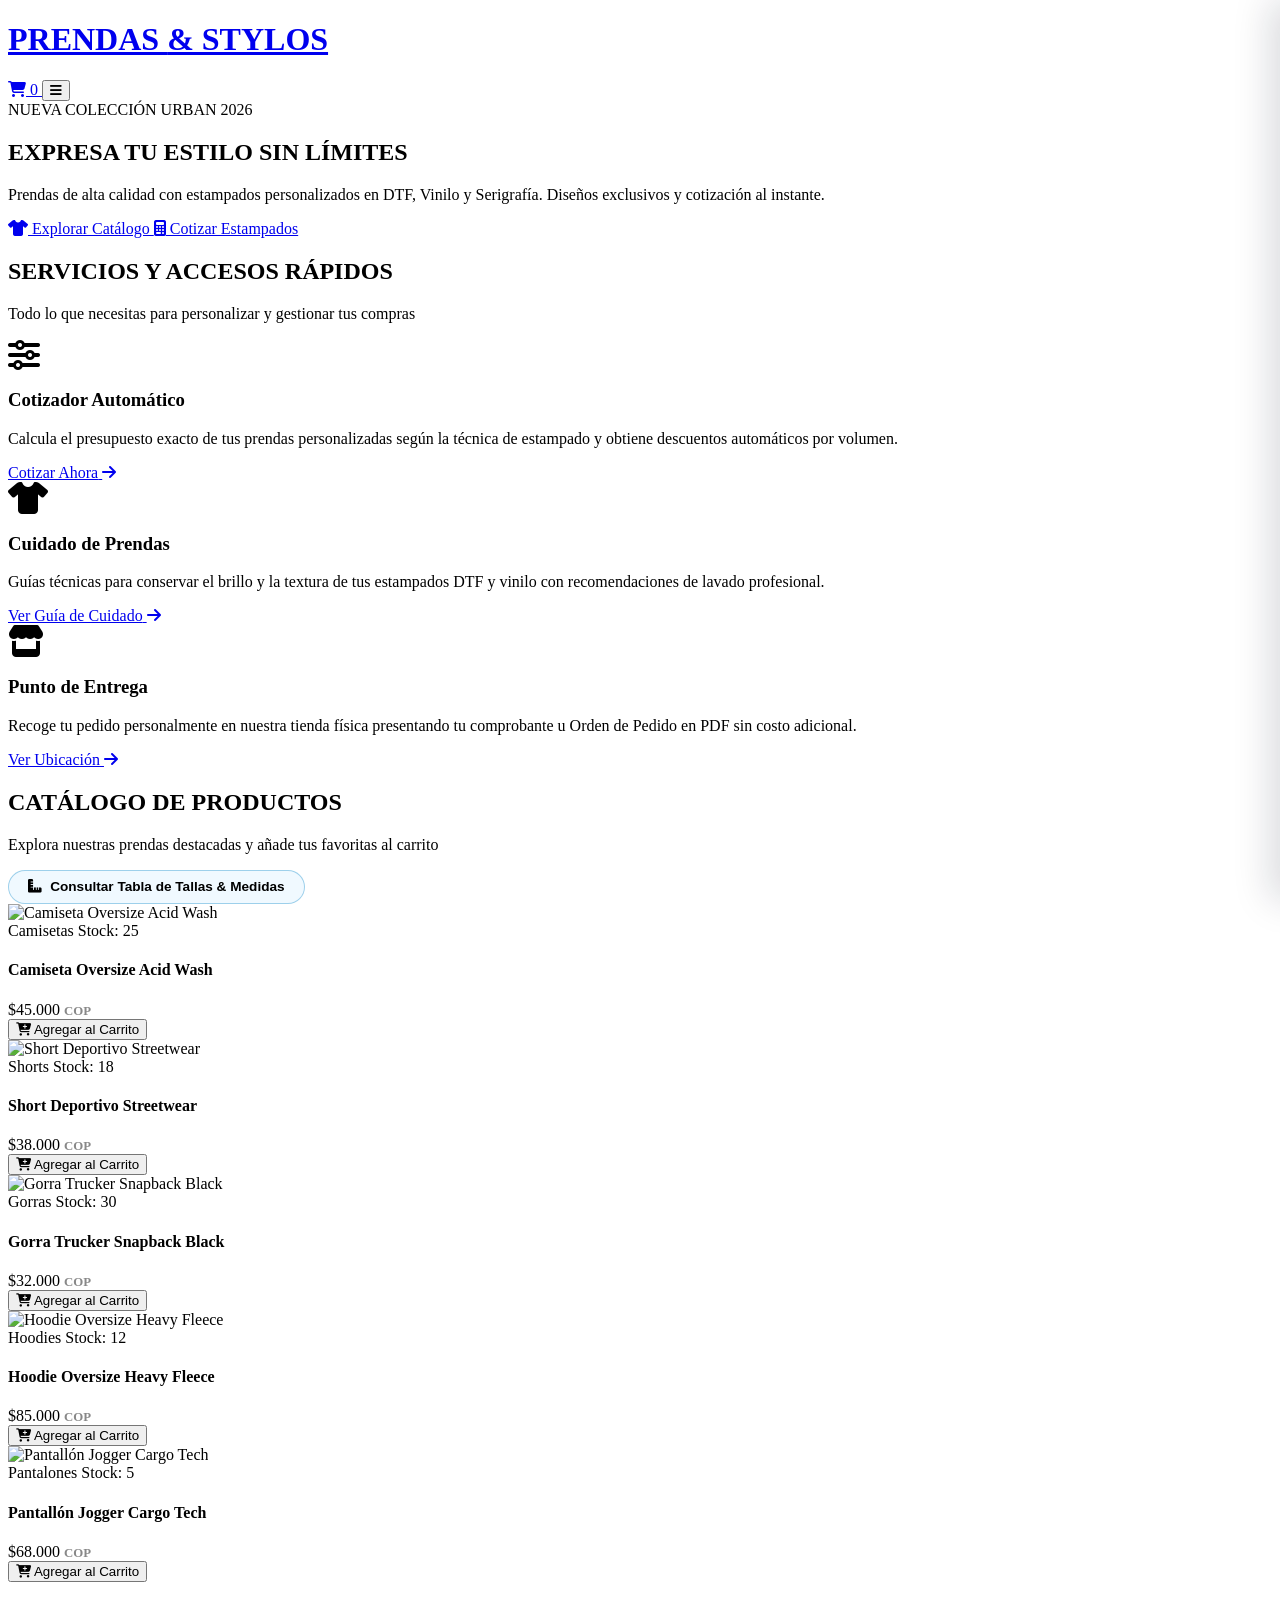
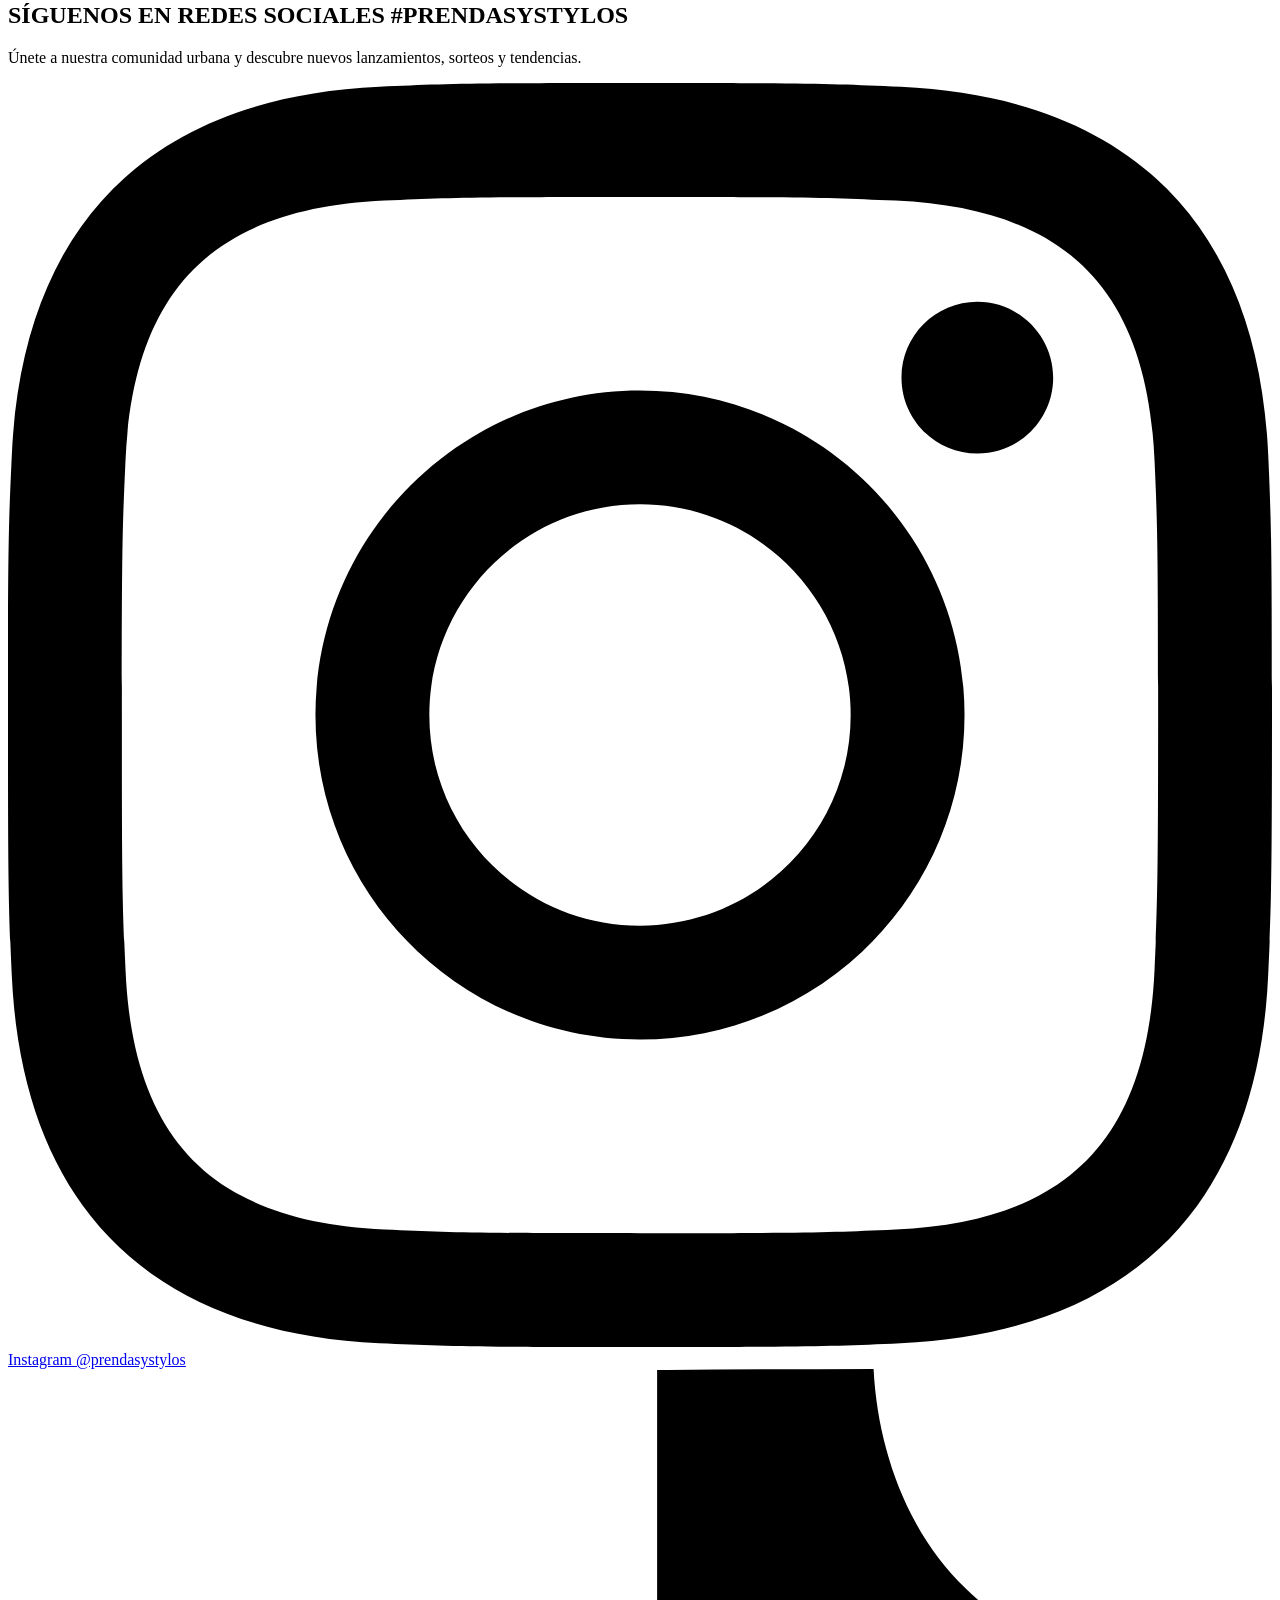
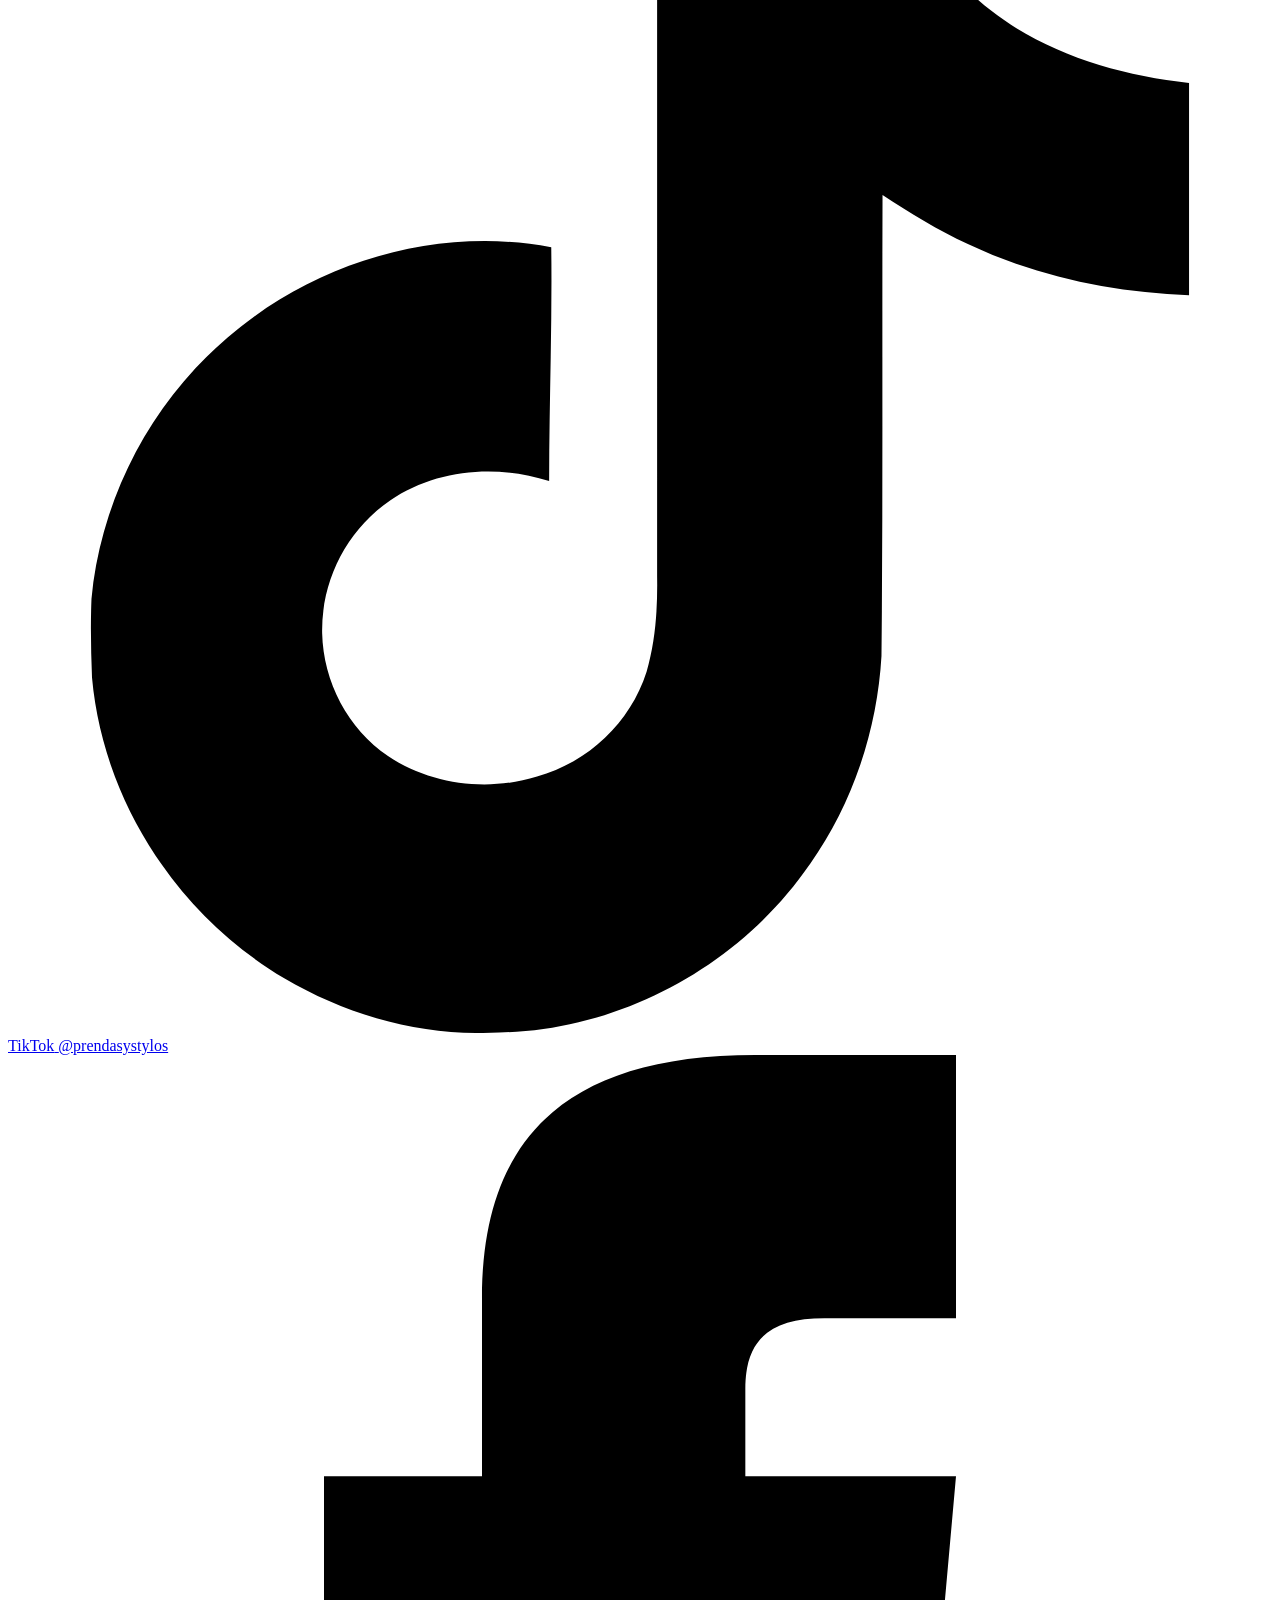
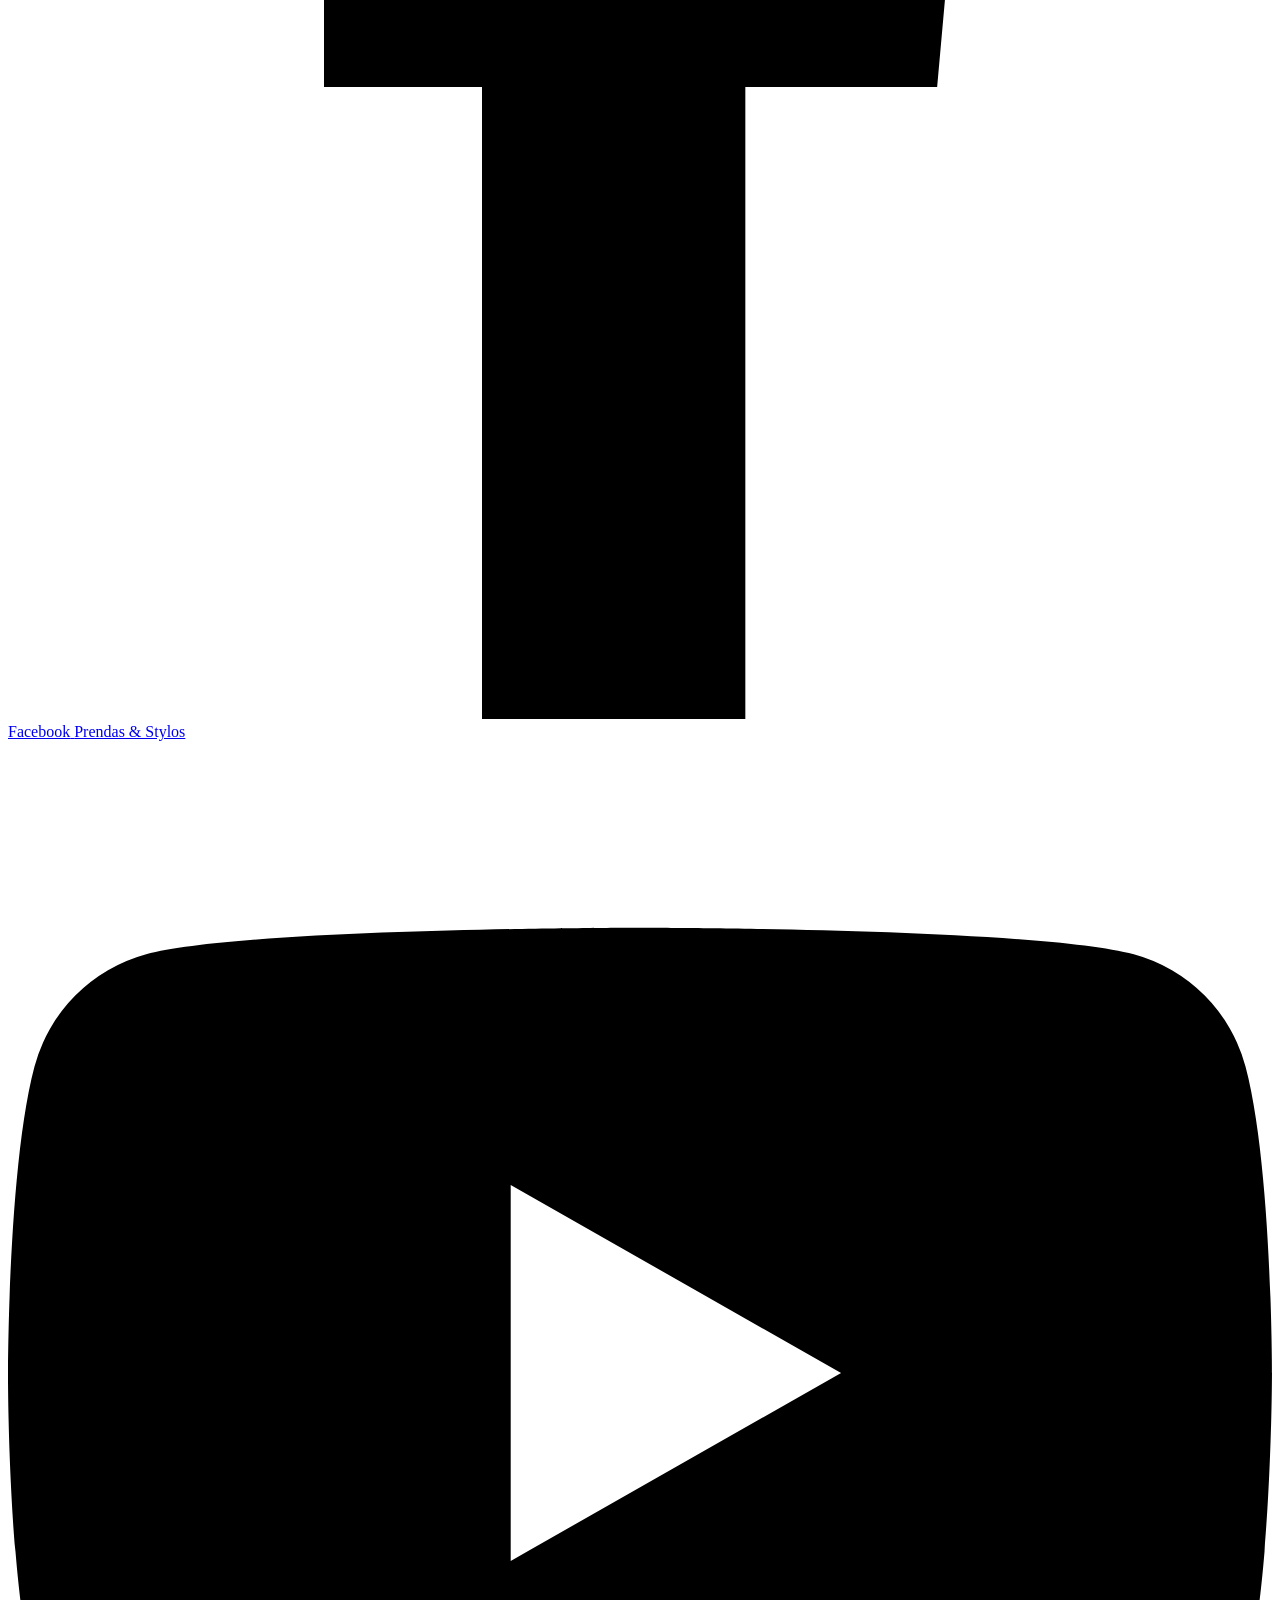
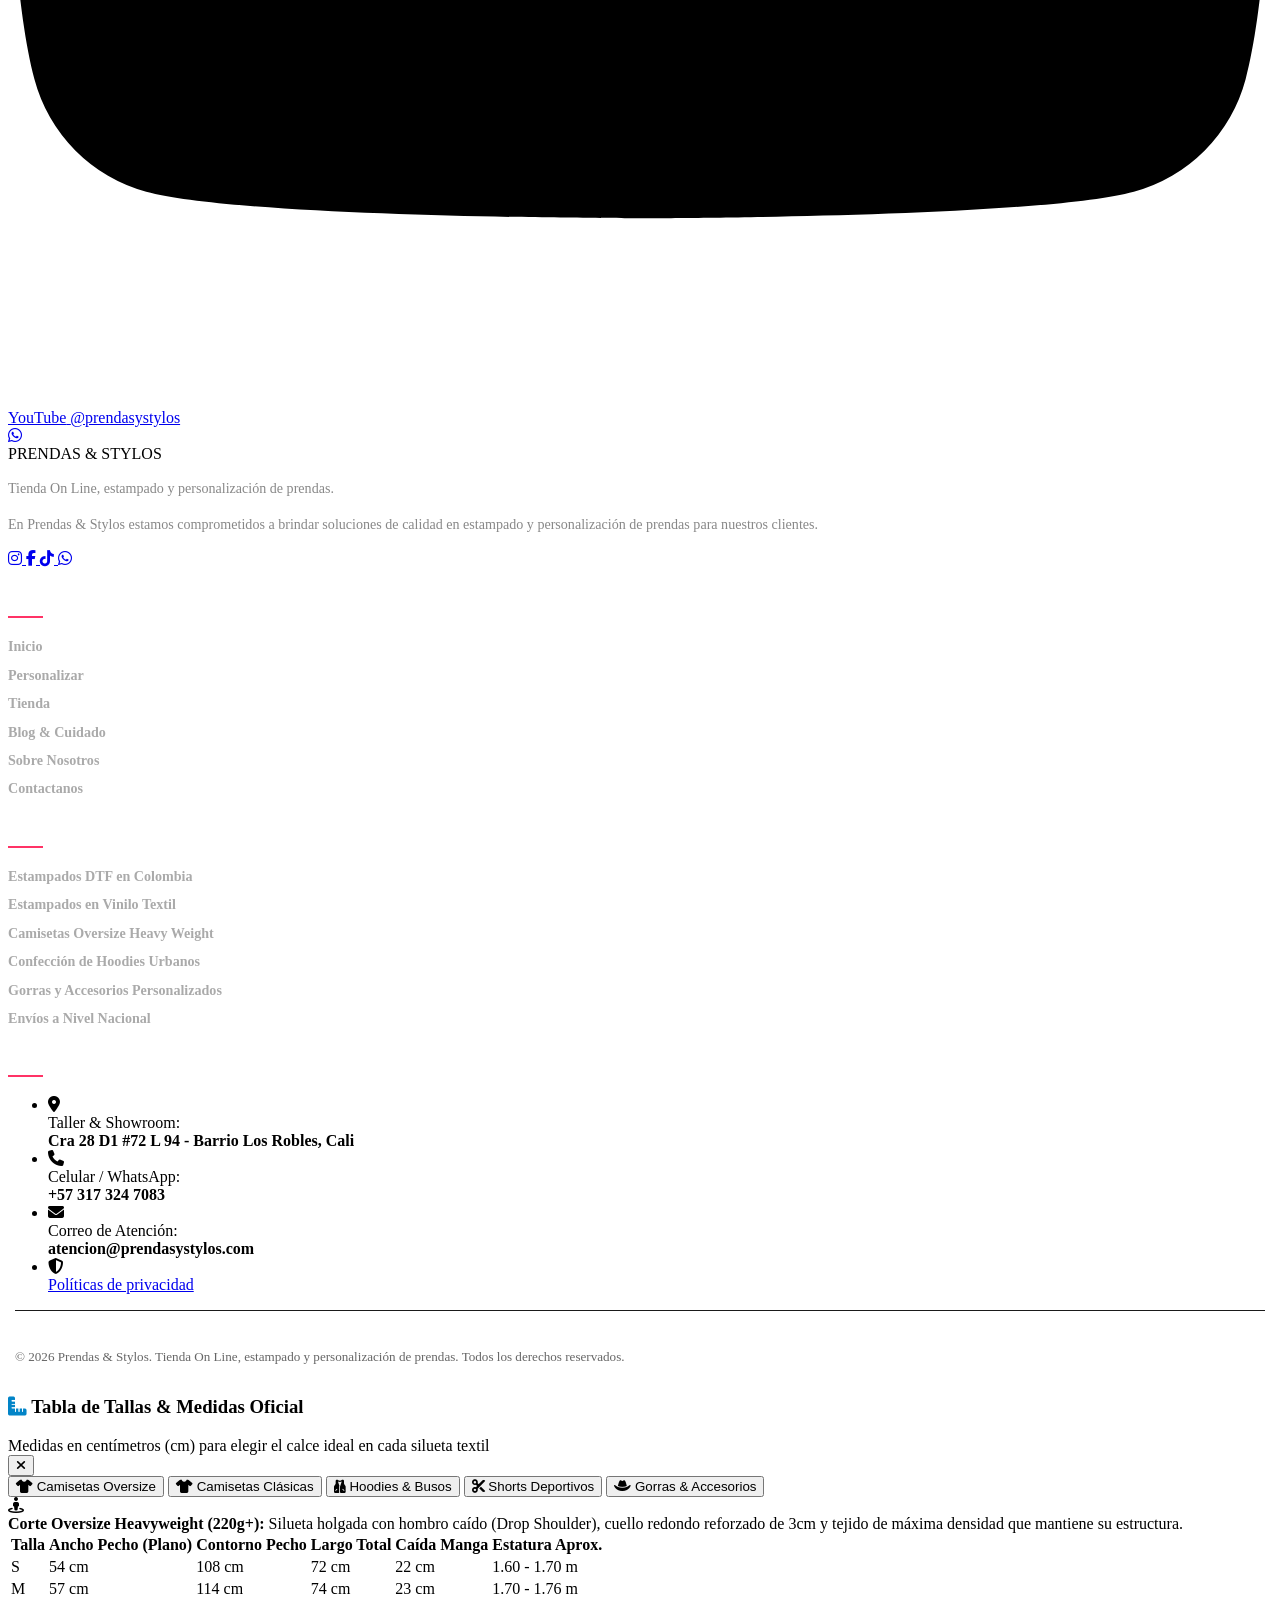
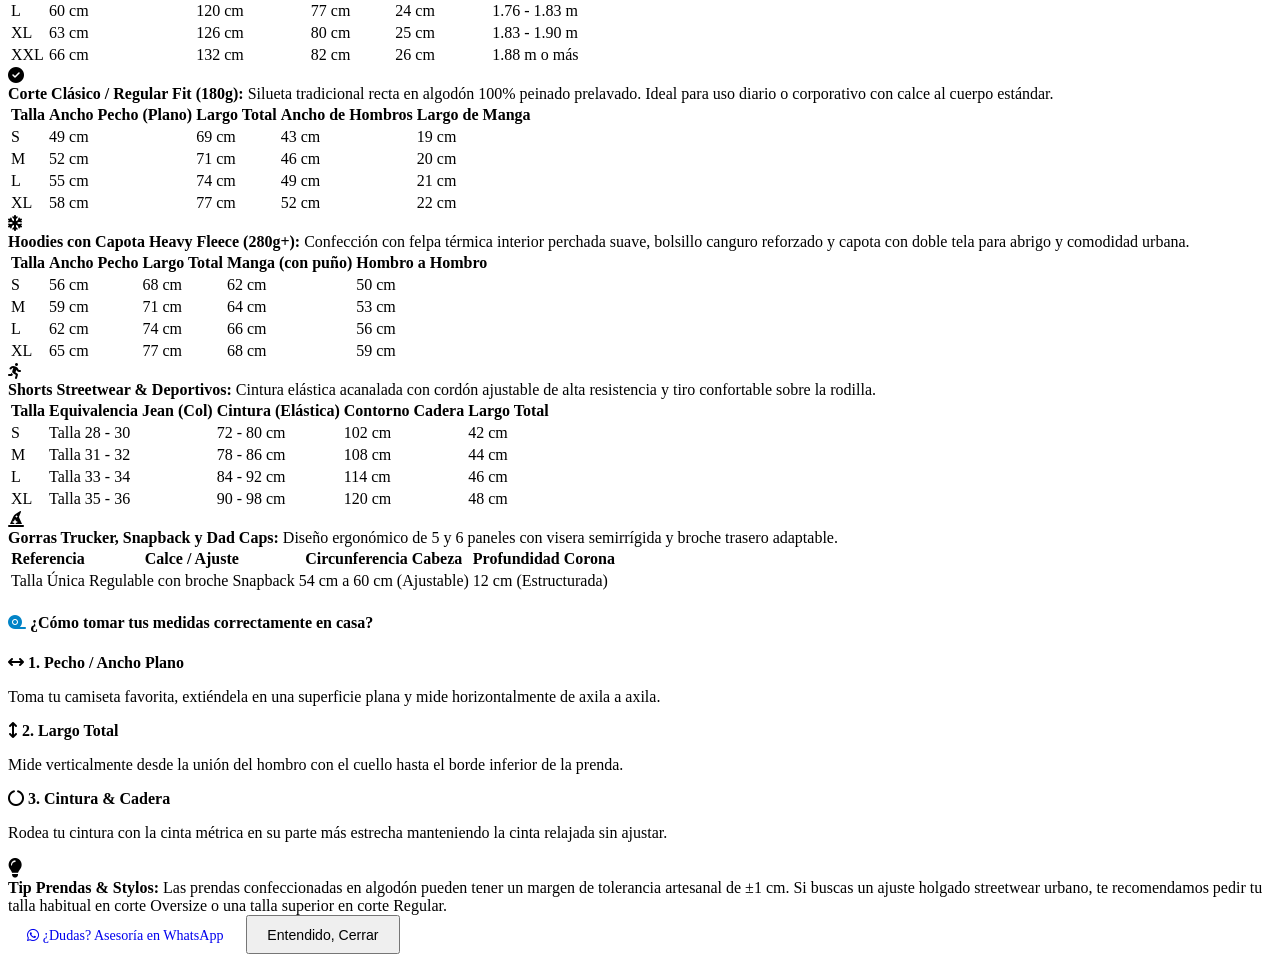
==== index.html @ 5d8f3273 "23-09-2026" ====
<!DOCTYPE html>
<html lang="es">
<head>
    <meta charset="UTF-8">
    <meta name="viewport" content="width=device-width, initial-scale=1.0">
    <title>Prendas & Stylos - Moda Urbana & Personalización</title>
    <!-- Estilos CSS Globales -->
    <link rel="stylesheet" href="CSS styles/styles.css">
    <!-- Iconos FontAwesome -->
    <link rel="stylesheet" href="https://cdnjs.cloudflare.com/ajax/libs/font-awesome/6.4.0/css/all.min.css">
</head>
<body>
    <!-- OVERLAY OSCURO PARA EL MENÚ HAMBURGUESA (Z-INDEX: 9999) -->
    <div class="nav-overlay" id="nav-overlay"></div>

    <!-- MENÚ DESPLEGABLE LATERAL (Z-INDEX SUPERIOR: 10000) -->
    <nav class="nav-drawer" id="nav-drawer" aria-hidden="true">
        <div class="drawer-header">
            <span class="drawer-title">PRENDAS <span>& STYLOS</span></span>
            <button class="close-drawer-btn" id="close-drawer-btn" aria-label="Cerrar Menú">
                <i class="fa-solid fa-xmark"></i>
            </button>
        </div>

        <ul class="drawer-links">
            <li><a href="index.html" class="drawer-item active"><i class="fa-solid fa-house"></i> Principal</a></li>
            <li><a href="galeria.html" class="drawer-item"><i class="fa-solid fa-images"></i> Galería de Colección</a></li>
            <li><a href="cotizador.html" class="drawer-item"><i class="fa-solid fa-calculator"></i> Cotizador Automático</a></li>
            <li><a href="javascript:void(0)" class="drawer-item btn-open-size-guide"><i class="fa-solid fa-ruler-combined"></i> Tabla de Tallas & Medidas</a></li>
            <li><a href="blog.html" class="drawer-item"><i class="fa-solid fa-newspaper"></i> Blog & Cuidado</a></li>
            <li><a href="nosotros.html" class="drawer-item"><i class="fa-solid fa-users"></i> Sobre Nosotros</a></li>
            <li><a href="contacto.html" class="drawer-item"><i class="fa-solid fa-envelope"></i> Contacto Directo</a></li>
            <li class="drawer-admin-divider">
                <a href="admin.html" target="_blank" rel="noopener noreferrer" class="drawer-item btn-admin-drawer"><i class="fa-solid fa-user-gear"></i> Panel de Administración</a>
            </li>
        </ul>
    </nav>

    <!-- HEADER DE NAVEGACIÓN Y BOTÓN HAMBURGUESA -->
    <header class="main-header">
        <div class="header-container">
            
            <!-- LOGO DESTACADO E IMPACTANTE -->
            <div class="logo-brand">
                <a href="index.html">
                    <h1>PRENDAS <span>& STYLOS</span></h1>
                </a>
            </div>

            <!-- ACCIONES RÁPIDAS (CARRITO Y BOTÓN HAMBURGUESA) -->
            <div class="header-actions">
                <a href="carrito.html" class="cart-icon-btn" title="Ver Carrito de Compras">
                    <i class="fa-solid fa-cart-shopping"></i>
                    <span id="cart-count" class="cart-badge">0</span>
                </a>

                <!-- BOTÓN DE MENÚ HAMBURGUESA MINIMALISTA (☰) -->
                <button class="hamburger-btn" id="hamburger-btn" aria-label="Abrir Menú de Navegación">
                    <i class="fa-solid fa-bars" id="hamburger-icon"></i>
                </button>
            </div>

        </div>
    </header>

    <!-- SECCIÓN HERO IMPACTANTE ESTILO URBANO 2026 -->
    <section class="hero-section">
        <div class="hero-content">
            <span class="hero-tag">NUEVA COLECCIÓN URBAN 2026</span>
            <h2 class="hero-title">EXPRESA TU ESTILO SIN LÍMITES</h2>
            <p class="hero-description">Prendas de alta calidad con estampados personalizados en DTF, Vinilo y Serigrafía. Diseños exclusivos y cotización al instante.</p>
            
            <div class="hero-buttons">
                <a href="galeria.html" class="btn-hero-primary">
                    <i class="fa-solid fa-shirt"></i> Explorar Catálogo
                </a>
                <a href="cotizador.html" class="btn-hero-secondary">
                    <i class="fa-solid fa-calculator"></i> Cotizar Estampados
                </a>
            </div>
        </div>
    </section>

    <!-- SECCIÓN DE DESTACADOS FLOTANTES CENTRADOS (COTIZADOR, CUIDADO, PUNTO DE ENTREGA) -->
    <section class="floating-services-section">
        <div class="section-header-center">
            <h2>SERVICIOS Y ACCESOS RÁPIDOS</h2>
            <p>Todo lo que necesitas para personalizar y gestionar tus compras</p>
        </div>

        <div class="floating-cards-container">
            
            <!-- TARJETA FLOTANTE 1: COTIZADOR AUTOMÁTICO -->
            <div class="floating-card">
                <div class="card-icon-box accent-pink">
                    <i class="fa-solid fa-sliders fa-2x"></i>
                </div>
                <h3>Cotizador Automático</h3>
                <p>Calcula el presupuesto exacto de tus prendas personalizadas según la técnica de estampado y obtiene descuentos automáticos por volumen.</p>
                <a href="cotizador.html" class="btn-card-action">
                    <span>Cotizar Ahora</span> <i class="fa-solid fa-arrow-right"></i>
                </a>
            </div>

            <!-- TARJETA FLOTANTE 2: CUIDADO DE PRENDAS -->
            <div class="floating-card">
                <div class="card-icon-box accent-green">
                    <i class="fa-solid fa-shirt fa-2x"></i>
                </div>
                <h3>Cuidado de Prendas</h3>
                <p>Guías técnicas para conservar el brillo y la textura de tus estampados DTF y vinilo con recomendaciones de lavado profesional.</p>
                <a href="blog.html" class="btn-card-action">
                    <span>Ver Guía de Cuidado</span> <i class="fa-solid fa-arrow-right"></i>
                </a>
            </div>

            <!-- TARJETA FLOTANTE 3: PUNTO DE ENTREGA -->
            <div class="floating-card">
                <div class="card-icon-box accent-yellow">
                    <i class="fa-solid fa-store fa-2x"></i>
                </div>
                <h3>Punto de Entrega</h3>
                <p>Recoge tu pedido personalmente en nuestra tienda física presentando tu comprobante u Orden de Pedido en PDF sin costo adicional.</p>
                <a href="contacto.html" class="btn-card-action">
                    <span>Ver Ubicación</span> <i class="fa-solid fa-arrow-right"></i>
                </a>
            </div>

        </div>
    </section>

    <!-- SECCIÓN DEL CATÁLOGO DE PRODUCTOS DINÁMICO -->
    <section class="catalog-section" id="catalog-section">
        <div class="section-header-center">
            <h2>CATÁLOGO DE PRODUCTOS</h2>
            <p>Explora nuestras prendas destacadas y añade tus favoritas al carrito</p>
            <div style="margin-top: 1rem;">
                <button type="button" class="btn-open-size-guide" style="display: inline-flex; align-items: center; gap: 0.5rem; background: #f0f9ff; border: 1px solid rgba(2, 132, 199, 0.35); color: var(--accent); padding: 0.55rem 1.2rem; border-radius: 30px; font-size: 0.85rem; font-weight: 700; cursor: pointer; transition: all 0.2s ease;">
                    <i class="fa-solid fa-ruler-combined"></i> Consultar Tabla de Tallas & Medidas
                </button>
            </div>
        </div>

        <div class="catalog-grid" id="catalog-grid-container">
            <!-- Los productos se cargan dinámicamente desde el inventario del Admin (localStorage) -->
        </div>
    </section>

    <!-- SECCIÓN INTERACTIVA DE REDES SOCIALES (PÍLDORAS CON LOGOS SVG NATIVOS) -->
    <section class="social-interactive-section">
        <div class="social-interactive-container">
            <h2 class="social-headline">SÍGUENOS EN REDES SOCIALES <span class="hashtag-symbol">#PRENDASYSTYLOS</span></h2>
            <p class="social-subtext">Únete a nuestra comunidad urbana y descubre nuevos lanzamientos, sorteos y tendencias.</p>

            <div class="social-buttons-wrapper">
                
                <!-- PÍLDORA 1: INSTAGRAM -->
                <a href="https://instagram.com" target="_blank" rel="noopener noreferrer" class="social-pill instagram-pill">
                    <div class="icon-circle">
                        <svg class="svg-icon" viewBox="0 0 24 24">
                            <path d="M12 2.163c3.204 0 3.584.012 4.85.07 3.252.148 4.771 1.691 4.919 4.919.058 1.265.069 1.645.069 4.849 0 3.205-.012 3.584-.069 4.849-.149 3.225-1.664 4.771-4.919 4.919-1.266.058-1.644.07-4.85.07-3.204 0-3.584-.012-4.849-.07-3.26-.149-4.771-1.699-4.919-4.92-.058-1.265-.07-1.644-.07-4.849 0-3.204.013-3.583.07-4.849.149-3.227 1.664-4.771 4.919-4.919 1.266-.057 1.645-.069 4.849-.069zm0-2.163c-3.259 0-3.667.014-4.947.072-4.358.2-6.78 2.618-6.98 6.98-.059 1.281-.073 1.689-.073 4.948 0 3.259.014 3.668.072 4.948.2 4.358 2.618 6.78 6.98 6.98 1.281.058 1.689.072 4.948.072 3.259 0 3.668-.014 4.948-.072 4.354-.2 6.782-2.618 6.979-6.98.059-1.28.073-1.689.073-4.948 0-3.259-.014-3.667-.072-4.947-.196-4.354-2.617-6.78-6.979-6.98-1.281-.059-1.69-.073-4.949-.073zm0 5.838c-3.403 0-6.162 2.759-6.162 6.162s2.759 6.163 6.162 6.163 6.162-2.759 6.162-6.163c0-3.403-2.759-6.162-6.162-6.162zm0 10.162c-2.209 0-4-1.79-4-4 0-2.209 1.791-4 4-4s4 1.791 4 4c0 2.21-1.791 4-4 4zm6.406-11.845c-.796 0-1.441.645-1.441 1.44s.645 1.44 1.441 1.44c.795 0 1.439-.645 1.439-1.44s-.644-1.44-1.439-1.44z"/>
                        </svg>
                    </div>
                    <div class="pill-text">
                        <span class="brand-title">Instagram</span>
                        <span class="brand-tag">@prendasystylos</span>
                    </div>
                </a>

                <!-- PÍLDORA 2: TIKTOK (CON ANIMACIÓN DE PULSO NEÓN) -->
                <a href="https://tiktok.com" target="_blank" rel="noopener noreferrer" class="social-pill tiktok-pill">
                    <div class="icon-circle">
                        <svg class="svg-icon tiktok-svg" viewBox="0 0 24 24">
                            <path d="M12.525.02c1.31-.02 2.61-.01 3.91-.02.08 1.53.63 3.09 1.75 4.17 1.12 1.11 2.7 1.62 4.24 1.79v4.03c-1.44-.05-2.89-.35-4.2-.97-.57-.26-1.1-.59-1.62-.93-.01 2.92.01 5.84-.02 8.75-.08 1.4-.54 2.79-1.35 3.94-1.31 1.92-3.58 3.17-5.91 3.21-1.43.08-2.86-.31-4.08-1.03-2.02-1.19-3.44-3.37-3.65-5.71-.02-.5-.03-1-.01-1.49.18-1.9 1.12-3.72 2.58-4.96 1.66-1.44 3.98-2.13 6.15-1.72.02 1.48-.04 2.96-.04 4.44-.99-.32-2.15-.23-3.02.37-.82.56-1.31 1.52-1.29 2.52.02.92.49 1.82 1.25 2.33.82.55 1.9.68 2.83.39.98-.28 1.77-1.02 2.08-1.99.17-.58.21-1.2.2-1.81V.02z"/>
                        </svg>
                    </div>
                    <div class="pill-text">
                        <span class="brand-title">TikTok</span>
                        <span class="brand-tag">@prendasystylos</span>
                    </div>
                </a>

                <!-- PÍLDORA 3: FACEBOOK -->
                <a href="https://facebook.com" target="_blank" rel="noopener noreferrer" class="social-pill facebook-pill">
                    <div class="icon-circle">
                        <svg class="svg-icon" viewBox="0 0 24 24">
                            <path d="M9 8H6v4h3v12h5V12h3.642L18 8h-4V6.333C14 5.374 14.5 5 15.5 5H18V0h-3.808C10.592 0 9 1.583 9 4.615V8z"/>
                        </svg>
                    </div>
                    <div class="pill-text">
                        <span class="brand-title">Facebook</span>
                        <span class="brand-tag">Prendas & Stylos</span>
                    </div>
                </a>

                <!-- PÍLDORA 4: YOUTUBE -->
                <a href="https://youtube.com" target="_blank" rel="noopener noreferrer" class="social-pill youtube-pill">
                    <div class="icon-circle">
                        <svg class="svg-icon" viewBox="0 0 24 24">
                            <path d="M23.498 6.186a3.016 3.016 0 0 0-2.122-2.136C19.505 3.545 12 3.545 12 3.545s-7.505 0-9.377.505A3.017 3.017 0 0 0 .502 6.186C0 8.07 0 12 0 12s0 3.93.502 5.814a3.016 3.016 0 0 0 2.122 2.136c1.871.505 9.376.505 9.376.505s7.505 0 9.377-.505a3.015 3.015 0 0 0 2.122-2.136C24 15.93 24 12 24 12s0-3.93-.502-5.814zM9.545 15.568V8.432L15.818 12l-6.273 3.568z"/>
                        </svg>
                    </div>
                    <div class="pill-text">
                        <span class="brand-title">YouTube</span>
                        <span class="brand-tag">@prendasystylos</span>
                    </div>
                </a>

            </div>
        </div>
    </section>

    <!-- BOTÓN FLOTANTE DE WHATSAPP -->
    <a href="https://wa.me/573173247083?text=Hola%20Prendas%20%26%20Stylos,%20quiero%20más%20información%20sobre%20las%20prendas" 
       target="_blank" 
       rel="noopener noreferrer" 
       class="whatsapp-float" 
       title="Chatea con nosotros en WhatsApp">
        <i class="fa-brands fa-whatsapp"></i>
    </a>

    <!-- FOOTER GENERAL MINIMALISTA (ESTILO REFERENCIA IBERIA) -->
    <footer class="main-footer">
        <div class="footer-container">
            <div class="footer-grid">
                <!-- Columna 1: Marca & Compromiso de Calidad -->
                <div class="footer-col footer-brand-col">
                    <div class="footer-logo">
                        <span class="logo-text">PRENDAS <span>& STYLOS</span></span>
                    </div>
                    <p class="footer-tagline">Tienda On Line, estampado y personalización de prendas.</p>
                    <p class="footer-desc">En Prendas & Stylos estamos comprometidos a brindar soluciones de calidad en estampado y personalización de prendas para nuestros clientes.</p>
                    <div class="footer-social-links">
                        <a href="https://instagram.com" target="_blank" rel="noopener noreferrer" class="footer-social-btn instagram" title="Síguenos en Instagram" aria-label="Instagram">
                            <i class="fa-brands fa-instagram"></i>
                        </a>
                        <a href="https://facebook.com" target="_blank" rel="noopener noreferrer" class="footer-social-btn facebook" title="Síguenos en Facebook" aria-label="Facebook">
                            <i class="fa-brands fa-facebook-f"></i>
                        </a>
                        <a href="https://tiktok.com" target="_blank" rel="noopener noreferrer" class="footer-social-btn tiktok" title="Síguenos en TikTok" aria-label="TikTok">
                            <i class="fa-brands fa-tiktok"></i>
                        </a>
                        <a href="https://wa.me/573173247083" target="_blank" rel="noopener noreferrer" class="footer-social-btn whatsapp" title="Escríbenos a WhatsApp" aria-label="WhatsApp">
                            <i class="fa-brands fa-whatsapp"></i>
                        </a>
                    </div>
                </div>

                <!-- Columna 2: Navega -->
                <div class="footer-col">
                    <h4 class="footer-col-title">Navega</h4>
                    <ul class="footer-links-list">
                        <li><a href="index.html">Inicio</a></li>
                        <li><a href="cotizador.html">Personalizar</a></li>
                        <li><a href="galeria.html">Tienda</a></li>
                        <li><a href="blog.html">Blog & Cuidado</a></li>
                        <li><a href="nosotros.html">Sobre Nosotros</a></li>
                        <li><a href="contacto.html">Contactanos</a></li>
                    </ul>
                </div>

                <!-- Columna 3: Servicios -->
                <div class="footer-col">
                    <h4 class="footer-col-title">Servicios</h4>
                    <ul class="footer-links-list">
                        <li><a href="cotizador.html">Estampados DTF en Colombia</a></li>
                        <li><a href="cotizador.html">Estampados en Vinilo Textil</a></li>
                        <li><a href="galeria.html">Camisetas Oversize Heavy Weight</a></li>
                        <li><a href="galeria.html">Confección de Hoodies Urbanos</a></li>
                        <li><a href="galeria.html">Gorras y Accesorios Personalizados</a></li>
                        <li><a href="contacto.html">Envíos a Nivel Nacional</a></li>
                    </ul>
                </div>

                <!-- Columna 4: Contáctanos -->
                <div class="footer-col">
                    <h4 class="footer-col-title">Contactanos</h4>
                    <ul class="footer-contact-list">
                        <li>
                            <i class="fa-solid fa-location-dot"></i>
                            <div>
                                Taller & Showroom:<br>
                                <strong>Cra 28 D1 #72 L 94 - Barrio Los Robles, Cali</strong>
                            </div>
                        </li>
                        <li>
                            <i class="fa-solid fa-phone"></i>
                            <div>
                                Celular / WhatsApp:<br>
                                <strong>+57 317 324 7083</strong>
                            </div>
                        </li>
                        <li>
                            <i class="fa-solid fa-envelope"></i>
                            <div>
                                Correo de Atención:<br>
                                <strong>atencion@prendasystylos.com</strong>
                            </div>
                        </li>
                        <li>
                            <i class="fa-solid fa-shield-halved"></i>
                            <div>
                                <a href="privacidad.html" class="footer-sublink">Políticas de privacidad</a>
                            </div>
                        </li>
                    </ul>
                </div>
            </div>

            <div class="footer-bottom-bar">
                <p>&copy; 2026 Prendas & Stylos. Tienda On Line, estampado y personalización de prendas. Todos los derechos reservados.</p>
            </div>
        </div>
    </footer>

    <!-- LÓGICA JAVASCRIPT DEL CATÁLOGO Y NAVEGACIÓN HAMBURGUESA -->
    <script src="JS/catalogo.js"></script>
    <script src="JS/menu_catalogo.js"></script>
</body>
</html>
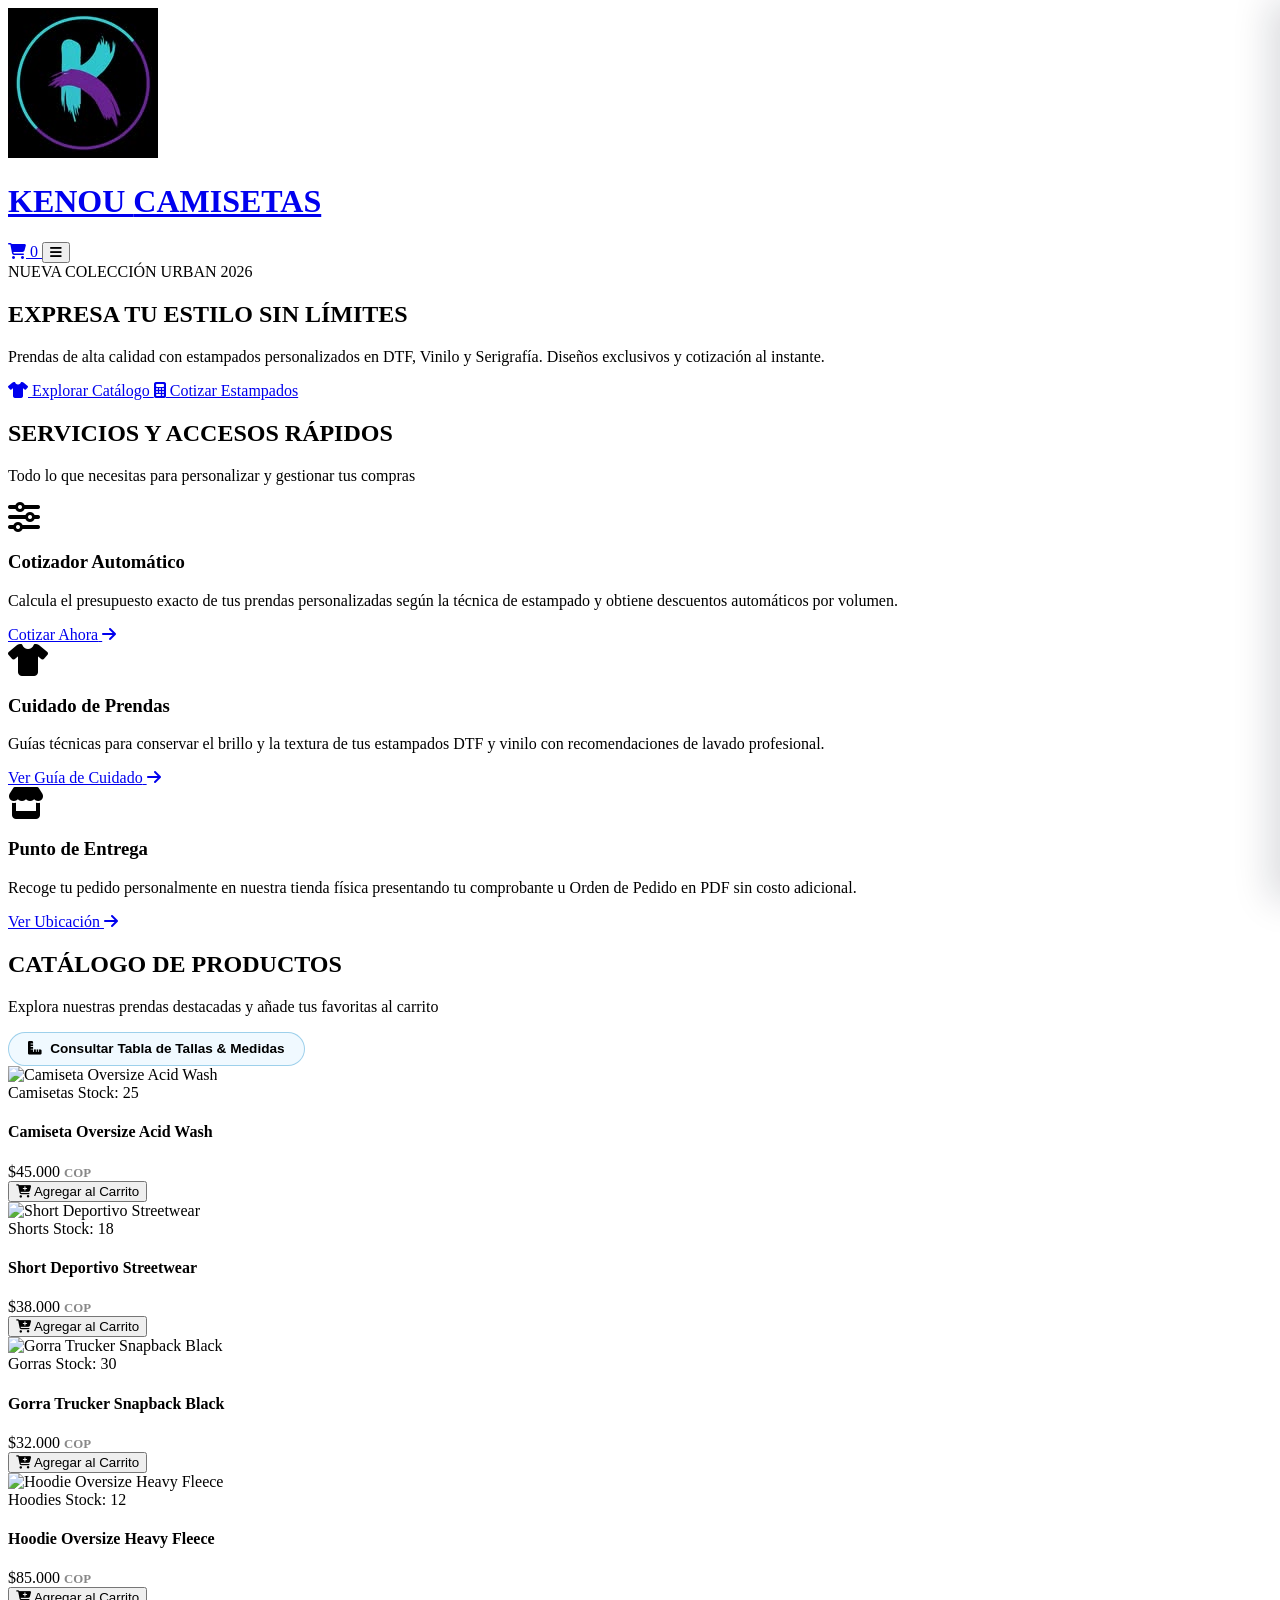
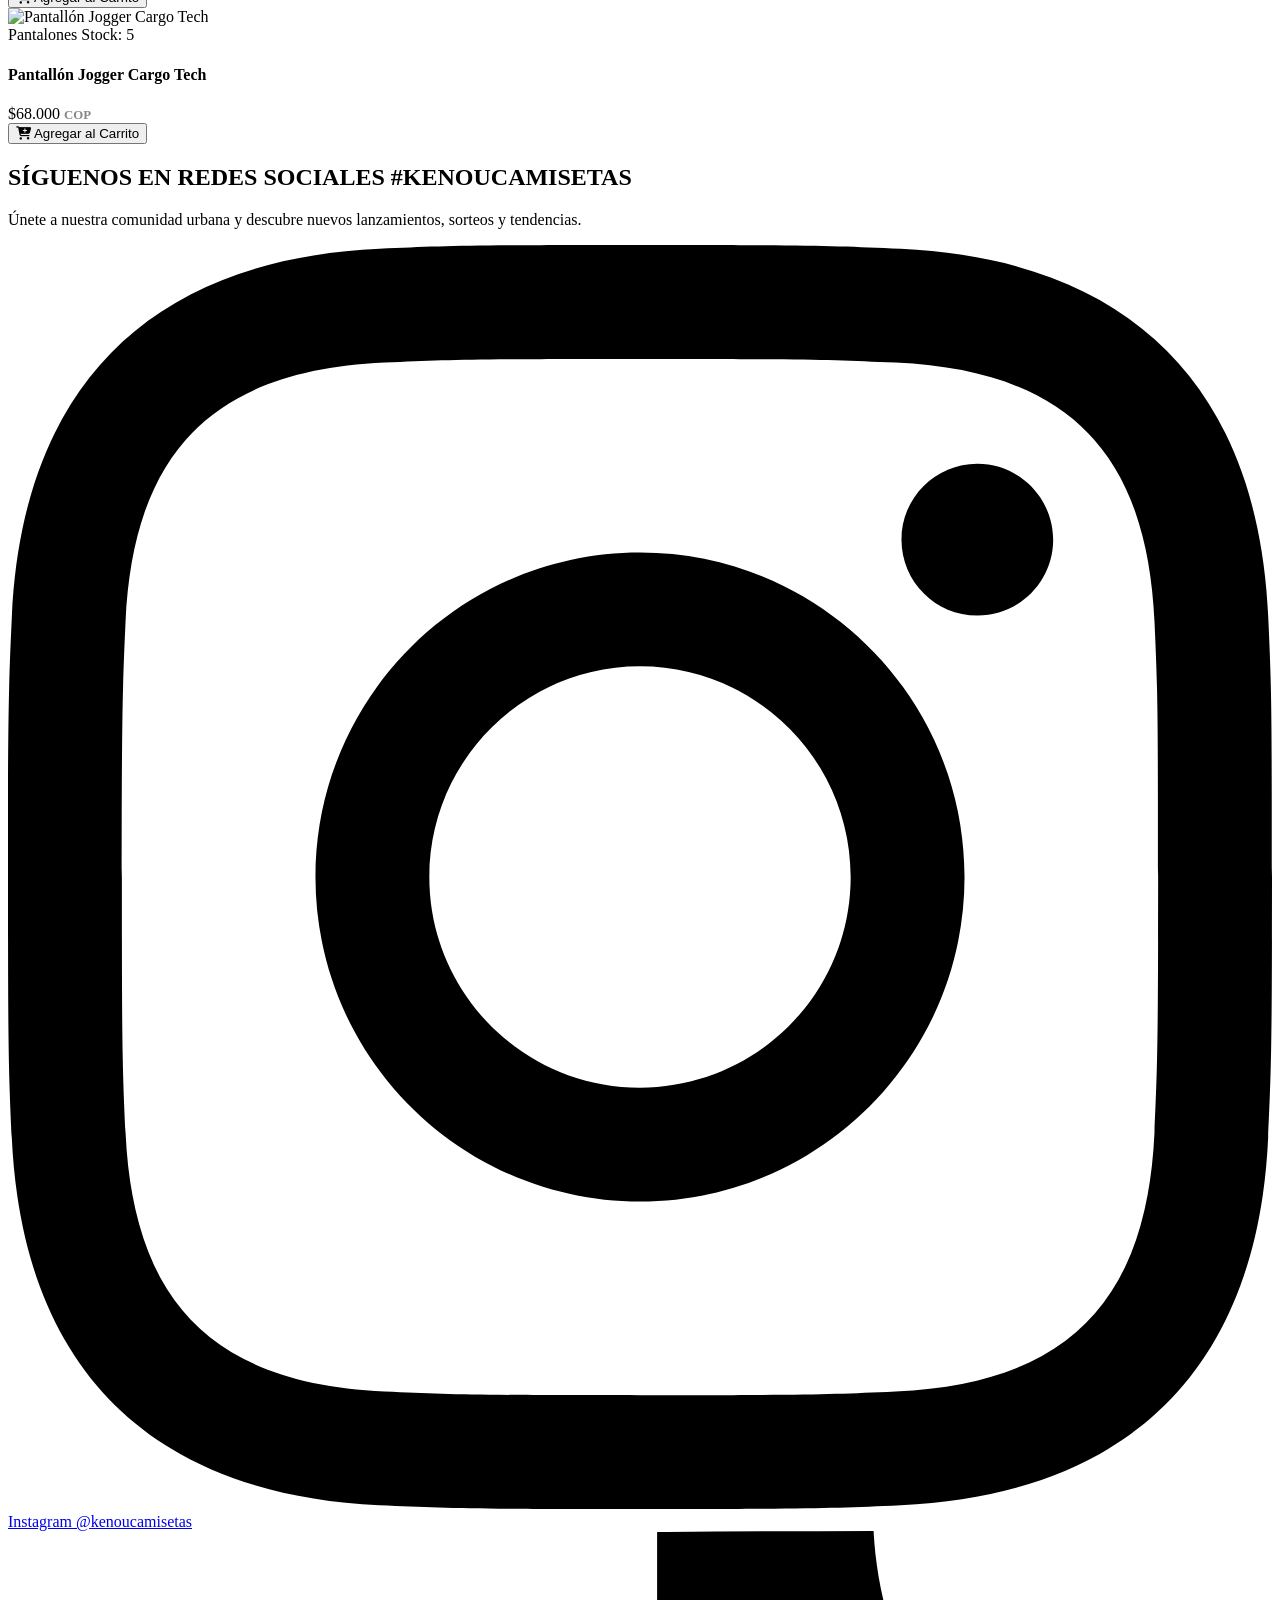
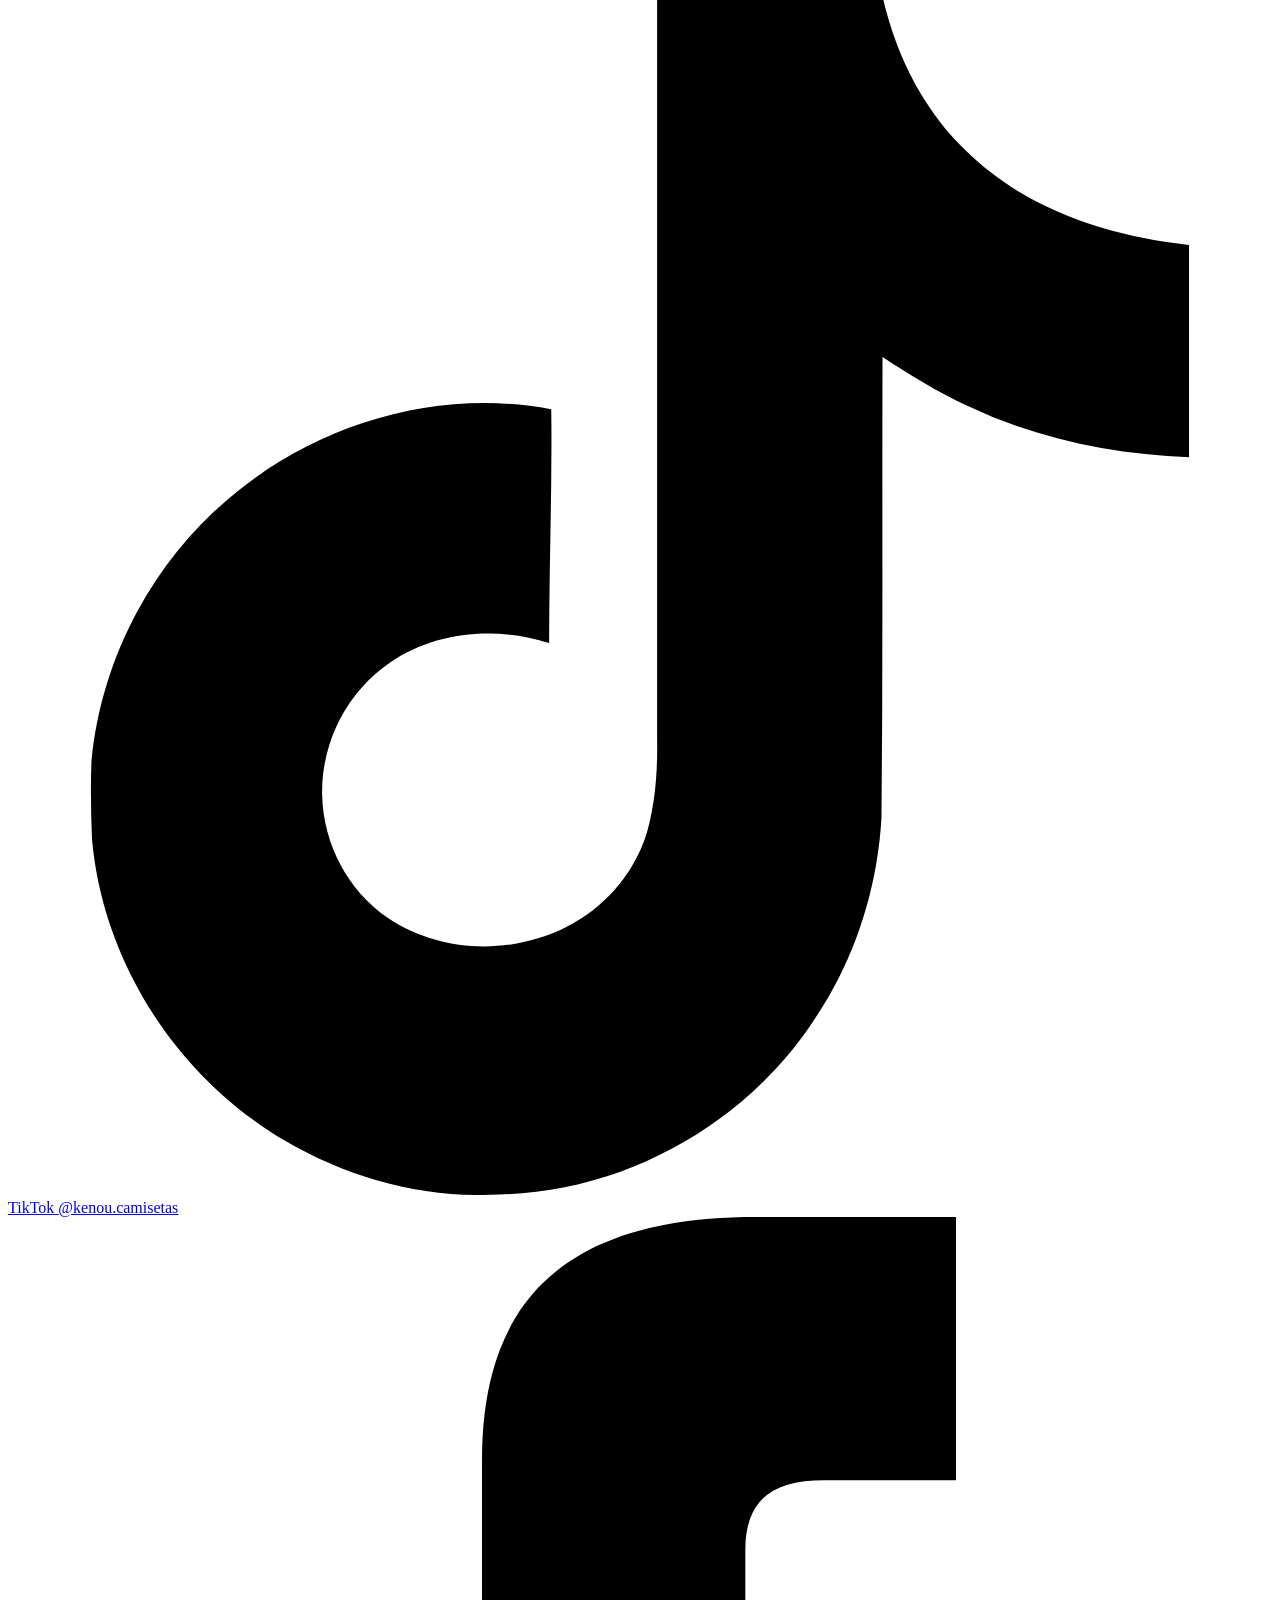
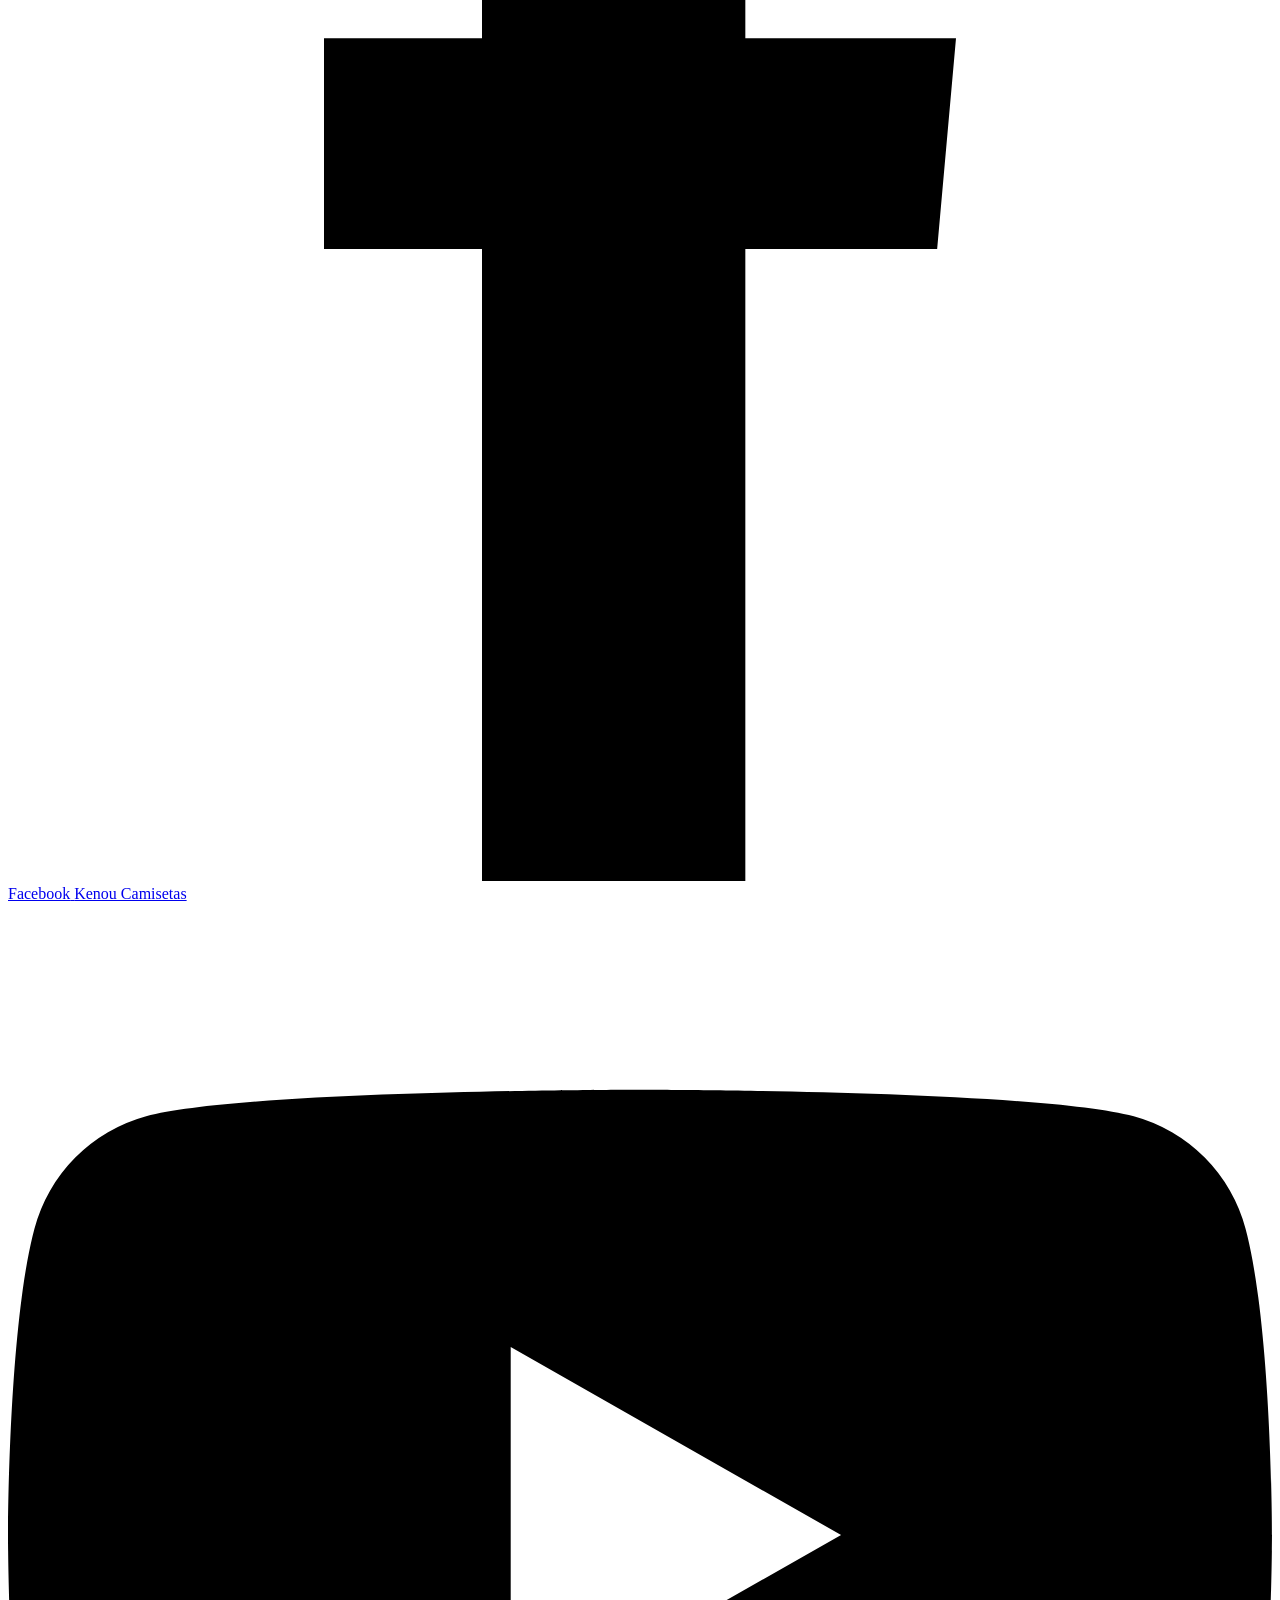
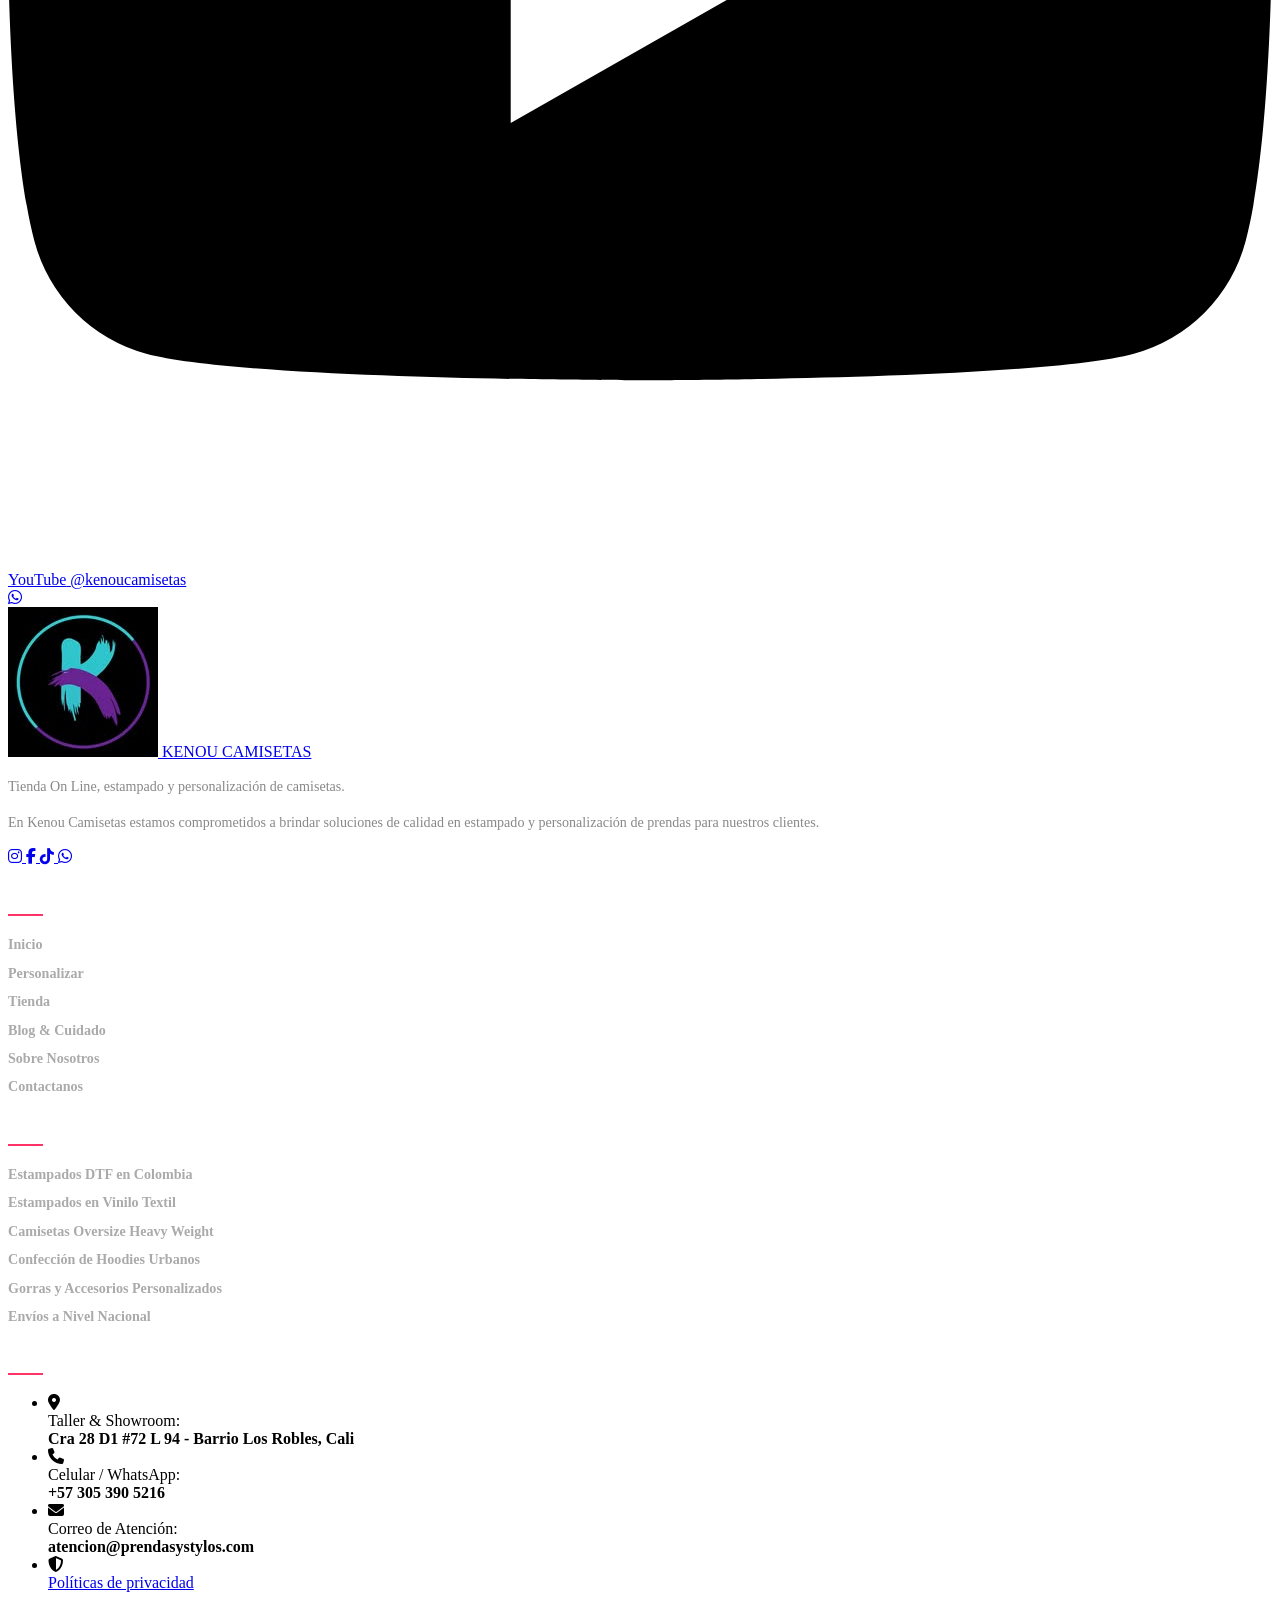
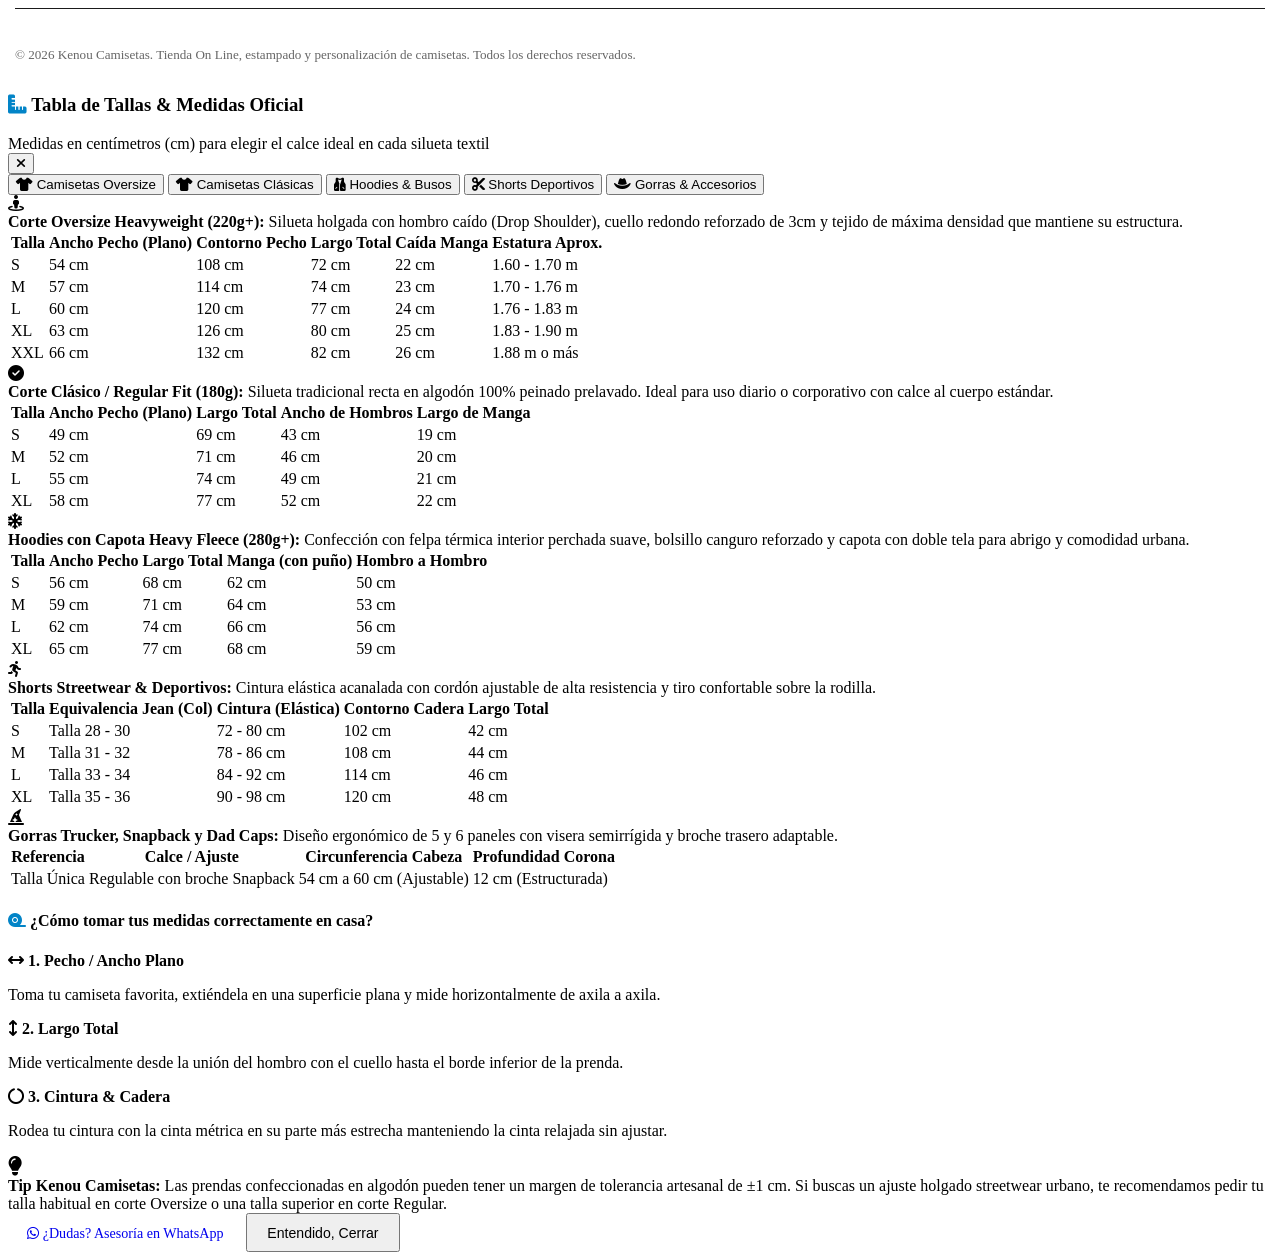
==== commit a8099faf: "8:40 pm" ====
--- a/index.html
+++ b/index.html
@@ -3,7 +3,9 @@
 <head>
     <meta charset="UTF-8">
     <meta name="viewport" content="width=device-width, initial-scale=1.0">
-    <title>Prendas & Stylos - Moda Urbana & Personalización</title>
+    <title>Kenou Camisetas - Moda Urbana & Personalización</title>
+    <!-- Favicon con Logo Oficial -->
+    <link rel="icon" type="image/jpeg" href="logo.jpg">
     <!-- Estilos CSS Globales -->
     <link rel="stylesheet" href="CSS styles/styles.css">
     <!-- Iconos FontAwesome -->
@@ -16,7 +18,10 @@
     <!-- MENÚ DESPLEGABLE LATERAL (Z-INDEX SUPERIOR: 10000) -->
     <nav class="nav-drawer" id="nav-drawer" aria-hidden="true">
         <div class="drawer-header">
-            <span class="drawer-title">PRENDAS <span>& STYLOS</span></span>
+            <div class="drawer-brand">
+                <img src="logo.jpg" alt="Logo Kenou Camisetas" class="drawer-logo-img">
+                <span class="drawer-title">KENOU <span>CAMISETAS</span></span>
+            </div>
             <button class="close-drawer-btn" id="close-drawer-btn" aria-label="Cerrar Menú">
                 <i class="fa-solid fa-xmark"></i>
             </button>
@@ -43,7 +48,8 @@
             <!-- LOGO DESTACADO E IMPACTANTE -->
             <div class="logo-brand">
                 <a href="index.html">
-                    <h1>PRENDAS <span>& STYLOS</span></h1>
+                    <img src="logo.jpg" alt="Logo Kenou Camisetas" class="brand-logo-img">
+                    <h1>KENOU <span>CAMISETAS</span></h1>
                 </a>
             </div>
 
@@ -149,13 +155,13 @@
     <!-- SECCIÓN INTERACTIVA DE REDES SOCIALES (PÍLDORAS CON LOGOS SVG NATIVOS) -->
     <section class="social-interactive-section">
         <div class="social-interactive-container">
-            <h2 class="social-headline">SÍGUENOS EN REDES SOCIALES <span class="hashtag-symbol">#PRENDASYSTYLOS</span></h2>
+            <h2 class="social-headline">SÍGUENOS EN REDES SOCIALES <span class="hashtag-symbol">#KENOUCAMISETAS</span></h2>
             <p class="social-subtext">Únete a nuestra comunidad urbana y descubre nuevos lanzamientos, sorteos y tendencias.</p>
 
             <div class="social-buttons-wrapper">
                 
                 <!-- PÍLDORA 1: INSTAGRAM -->
-                <a href="https://instagram.com" target="_blank" rel="noopener noreferrer" class="social-pill instagram-pill">
+                <a href="https://www.instagram.com/kenoucamisetas/" target="_blank" rel="noopener noreferrer" class="social-pill instagram-pill">
                     <div class="icon-circle">
                         <svg class="svg-icon" viewBox="0 0 24 24">
                             <path d="M12 2.163c3.204 0 3.584.012 4.85.07 3.252.148 4.771 1.691 4.919 4.919.058 1.265.069 1.645.069 4.849 0 3.205-.012 3.584-.069 4.849-.149 3.225-1.664 4.771-4.919 4.919-1.266.058-1.644.07-4.85.07-3.204 0-3.584-.012-4.849-.07-3.26-.149-4.771-1.699-4.919-4.92-.058-1.265-.07-1.644-.07-4.849 0-3.204.013-3.583.07-4.849.149-3.227 1.664-4.771 4.919-4.919 1.266-.057 1.645-.069 4.849-.069zm0-2.163c-3.259 0-3.667.014-4.947.072-4.358.2-6.78 2.618-6.98 6.98-.059 1.281-.073 1.689-.073 4.948 0 3.259.014 3.668.072 4.948.2 4.358 2.618 6.78 6.98 6.98 1.281.058 1.689.072 4.948.072 3.259 0 3.668-.014 4.948-.072 4.354-.2 6.782-2.618 6.979-6.98.059-1.28.073-1.689.073-4.948 0-3.259-.014-3.667-.072-4.947-.196-4.354-2.617-6.78-6.979-6.98-1.281-.059-1.69-.073-4.949-.073zm0 5.838c-3.403 0-6.162 2.759-6.162 6.162s2.759 6.163 6.162 6.163 6.162-2.759 6.162-6.163c0-3.403-2.759-6.162-6.162-6.162zm0 10.162c-2.209 0-4-1.79-4-4 0-2.209 1.791-4 4-4s4 1.791 4 4c0 2.21-1.791 4-4 4zm6.406-11.845c-.796 0-1.441.645-1.441 1.44s.645 1.44 1.441 1.44c.795 0 1.439-.645 1.439-1.44s-.644-1.44-1.439-1.44z"/>
@@ -163,12 +169,12 @@
                     </div>
                     <div class="pill-text">
                         <span class="brand-title">Instagram</span>
-                        <span class="brand-tag">@prendasystylos</span>
+                        <span class="brand-tag">@kenoucamisetas</span>
                     </div>
                 </a>
 
                 <!-- PÍLDORA 2: TIKTOK (CON ANIMACIÓN DE PULSO NEÓN) -->
-                <a href="https://tiktok.com" target="_blank" rel="noopener noreferrer" class="social-pill tiktok-pill">
+                <a href="https://www.tiktok.com/@kenou.camisetas" target="_blank" rel="noopener noreferrer" class="social-pill tiktok-pill">
                     <div class="icon-circle">
                         <svg class="svg-icon tiktok-svg" viewBox="0 0 24 24">
                             <path d="M12.525.02c1.31-.02 2.61-.01 3.91-.02.08 1.53.63 3.09 1.75 4.17 1.12 1.11 2.7 1.62 4.24 1.79v4.03c-1.44-.05-2.89-.35-4.2-.97-.57-.26-1.1-.59-1.62-.93-.01 2.92.01 5.84-.02 8.75-.08 1.4-.54 2.79-1.35 3.94-1.31 1.92-3.58 3.17-5.91 3.21-1.43.08-2.86-.31-4.08-1.03-2.02-1.19-3.44-3.37-3.65-5.71-.02-.5-.03-1-.01-1.49.18-1.9 1.12-3.72 2.58-4.96 1.66-1.44 3.98-2.13 6.15-1.72.02 1.48-.04 2.96-.04 4.44-.99-.32-2.15-.23-3.02.37-.82.56-1.31 1.52-1.29 2.52.02.92.49 1.82 1.25 2.33.82.55 1.9.68 2.83.39.98-.28 1.77-1.02 2.08-1.99.17-.58.21-1.2.2-1.81V.02z"/>
@@ -176,7 +182,7 @@
                     </div>
                     <div class="pill-text">
                         <span class="brand-title">TikTok</span>
-                        <span class="brand-tag">@prendasystylos</span>
+                        <span class="brand-tag">@kenou.camisetas</span>
                     </div>
                 </a>
 
@@ -189,7 +195,7 @@
                     </div>
                     <div class="pill-text">
                         <span class="brand-title">Facebook</span>
-                        <span class="brand-tag">Prendas & Stylos</span>
+                        <span class="brand-tag">Kenou Camisetas</span>
                     </div>
                 </a>
 
@@ -202,7 +208,7 @@
                     </div>
                     <div class="pill-text">
                         <span class="brand-title">YouTube</span>
-                        <span class="brand-tag">@prendasystylos</span>
+                        <span class="brand-tag">@kenoucamisetas</span>
                     </div>
                 </a>
 
@@ -211,7 +217,7 @@
     </section>
 
     <!-- BOTÓN FLOTANTE DE WHATSAPP -->
-    <a href="https://wa.me/573173247083?text=Hola%20Prendas%20%26%20Stylos,%20quiero%20más%20información%20sobre%20las%20prendas" 
+    <a href="https://wa.me/573053905216?text=Hola%20Kenou%20Camisetas,%20quiero%20más%20información%20sobre%20las%20prendas" 
        target="_blank" 
        rel="noopener noreferrer" 
        class="whatsapp-float" 
@@ -226,21 +232,24 @@
                 <!-- Columna 1: Marca & Compromiso de Calidad -->
                 <div class="footer-col footer-brand-col">
                     <div class="footer-logo">
-                        <span class="logo-text">PRENDAS <span>& STYLOS</span></span>
-                    </div>
-                    <p class="footer-tagline">Tienda On Line, estampado y personalización de prendas.</p>
-                    <p class="footer-desc">En Prendas & Stylos estamos comprometidos a brindar soluciones de calidad en estampado y personalización de prendas para nuestros clientes.</p>
+                        <a href="index.html" class="footer-logo-link">
+                            <img src="logo.jpg" alt="Logo Kenou Camisetas" class="footer-logo-img">
+                            <span class="logo-text">KENOU <span>CAMISETAS</span></span>
+                        </a>
+                    </div>
+                    <p class="footer-tagline">Tienda On Line, estampado y personalización de camisetas.</p>
+                    <p class="footer-desc">En Kenou Camisetas estamos comprometidos a brindar soluciones de calidad en estampado y personalización de prendas para nuestros clientes.</p>
                     <div class="footer-social-links">
-                        <a href="https://instagram.com" target="_blank" rel="noopener noreferrer" class="footer-social-btn instagram" title="Síguenos en Instagram" aria-label="Instagram">
+                        <a href="https://www.instagram.com/kenoucamisetas/" target="_blank" rel="noopener noreferrer" class="footer-social-btn instagram" title="Síguenos en Instagram" aria-label="Instagram">
                             <i class="fa-brands fa-instagram"></i>
                         </a>
                         <a href="https://facebook.com" target="_blank" rel="noopener noreferrer" class="footer-social-btn facebook" title="Síguenos en Facebook" aria-label="Facebook">
                             <i class="fa-brands fa-facebook-f"></i>
                         </a>
-                        <a href="https://tiktok.com" target="_blank" rel="noopener noreferrer" class="footer-social-btn tiktok" title="Síguenos en TikTok" aria-label="TikTok">
+                        <a href="https://www.tiktok.com/@kenou.camisetas" target="_blank" rel="noopener noreferrer" class="footer-social-btn tiktok" title="Síguenos en TikTok" aria-label="TikTok">
                             <i class="fa-brands fa-tiktok"></i>
                         </a>
-                        <a href="https://wa.me/573173247083" target="_blank" rel="noopener noreferrer" class="footer-social-btn whatsapp" title="Escríbenos a WhatsApp" aria-label="WhatsApp">
+                        <a href="https://wa.me/573053905216" target="_blank" rel="noopener noreferrer" class="footer-social-btn whatsapp" title="Escríbenos a WhatsApp" aria-label="WhatsApp">
                             <i class="fa-brands fa-whatsapp"></i>
                         </a>
                     </div>
@@ -287,7 +296,7 @@
                             <i class="fa-solid fa-phone"></i>
                             <div>
                                 Celular / WhatsApp:<br>
-                                <strong>+57 317 324 7083</strong>
+                                <strong>+57 305 390 5216</strong>
                             </div>
                         </li>
                         <li>
@@ -308,7 +317,7 @@
             </div>
 
             <div class="footer-bottom-bar">
-                <p>&copy; 2026 Prendas & Stylos. Tienda On Line, estampado y personalización de prendas. Todos los derechos reservados.</p>
+                <p>&copy; 2026 Kenou Camisetas. Tienda On Line, estampado y personalización de camisetas. Todos los derechos reservados.</p>
             </div>
         </div>
     </footer>
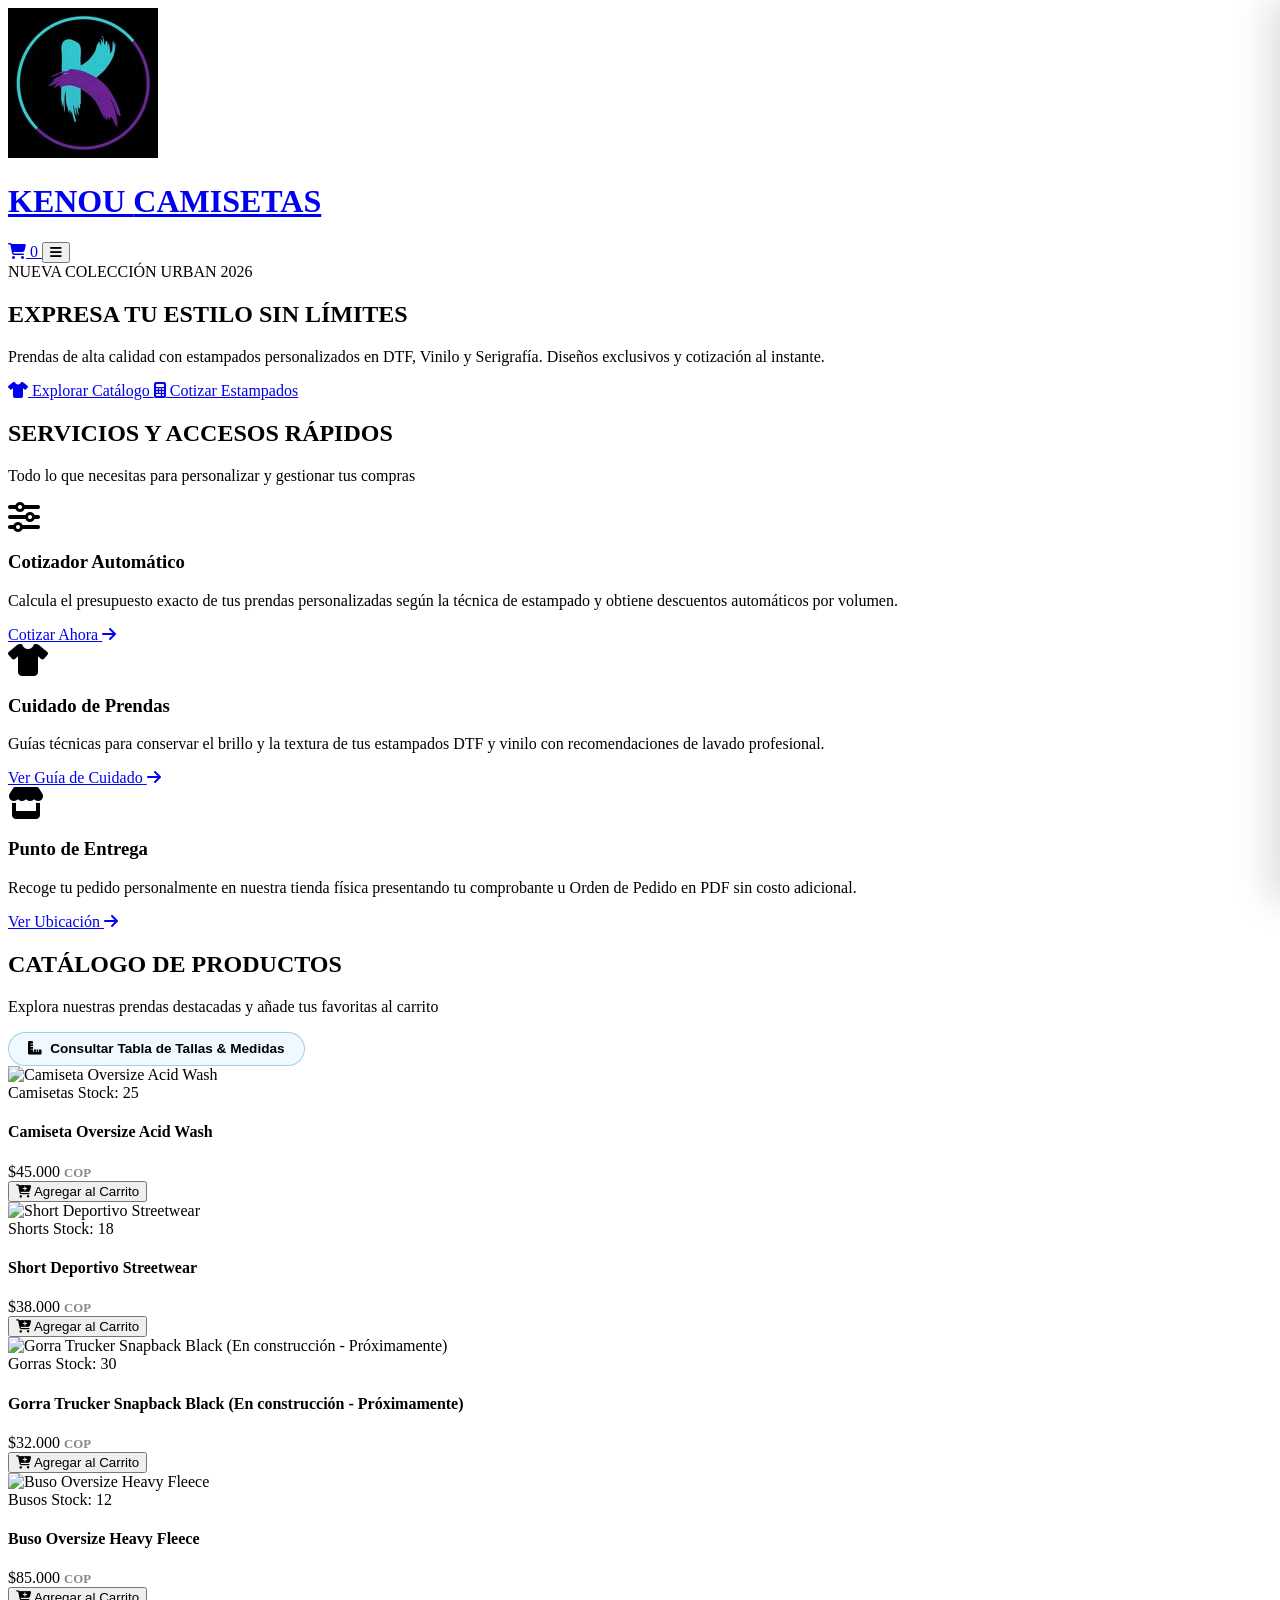
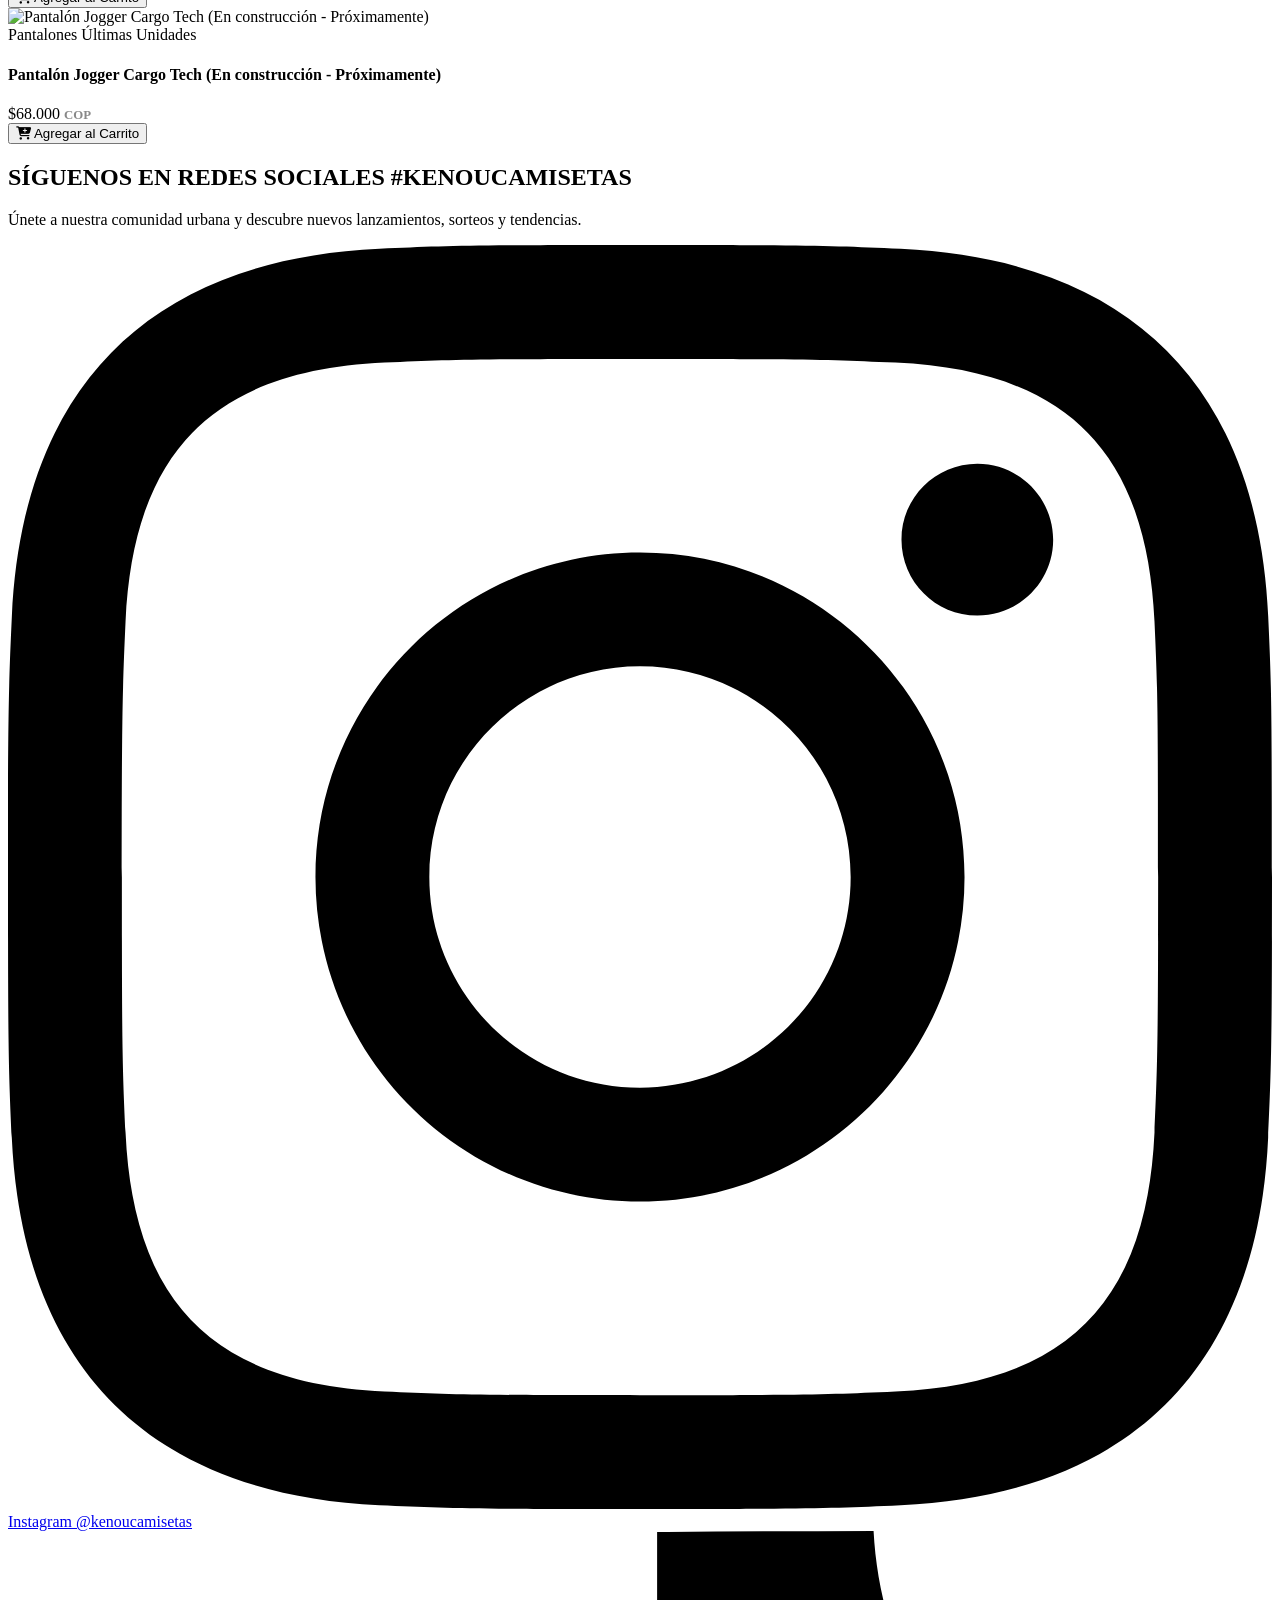
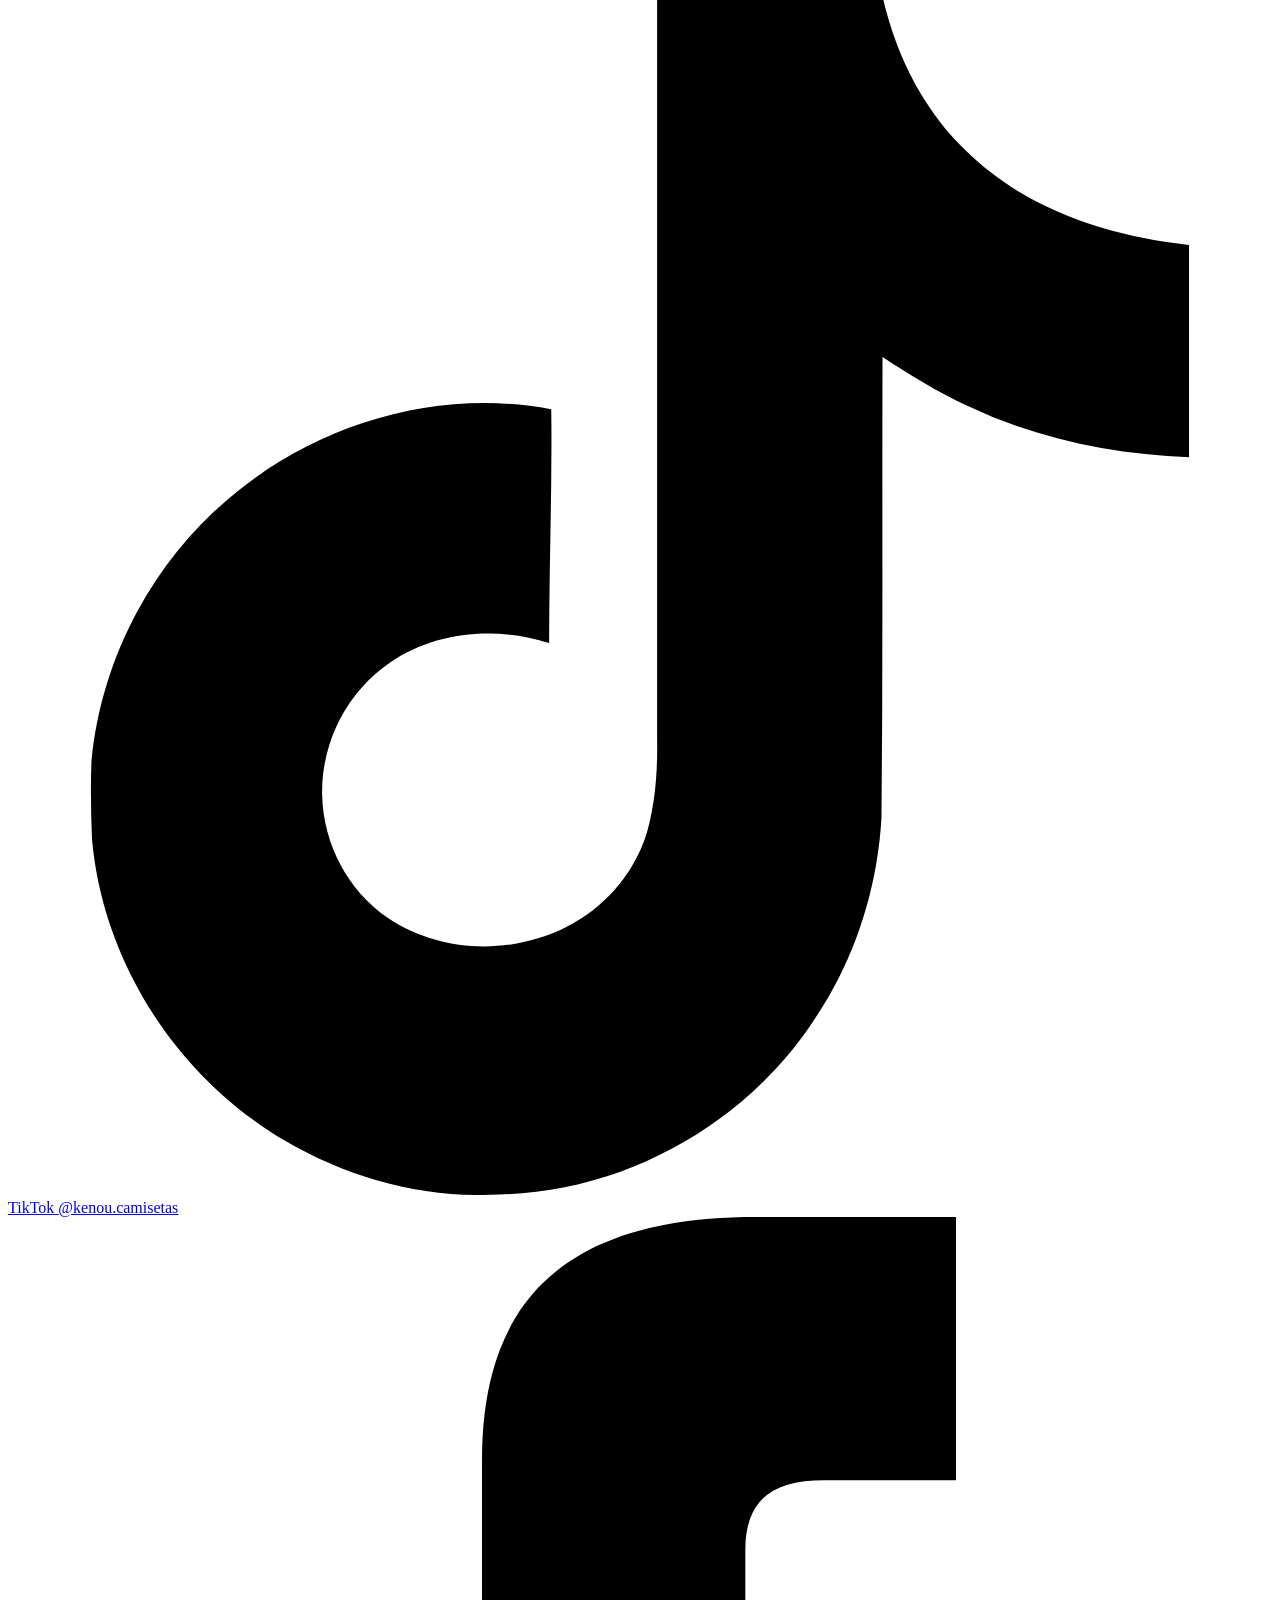
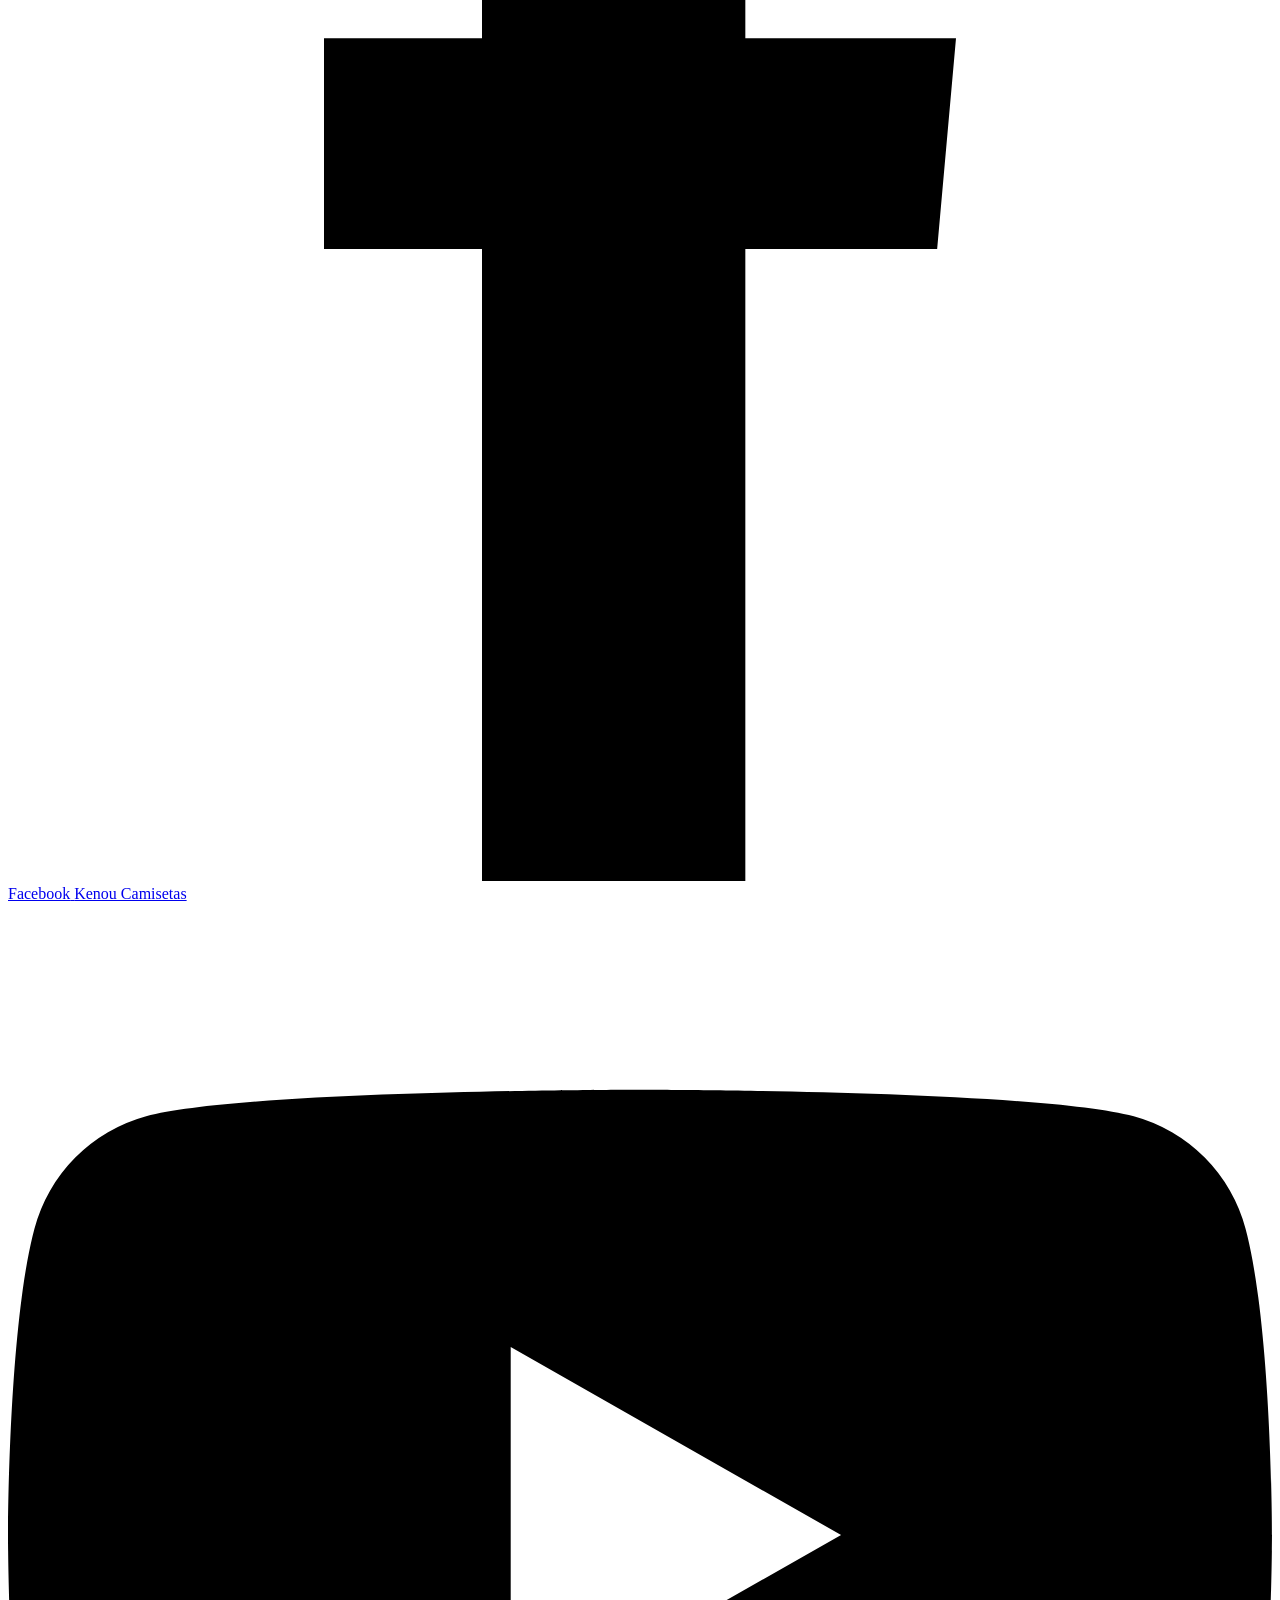
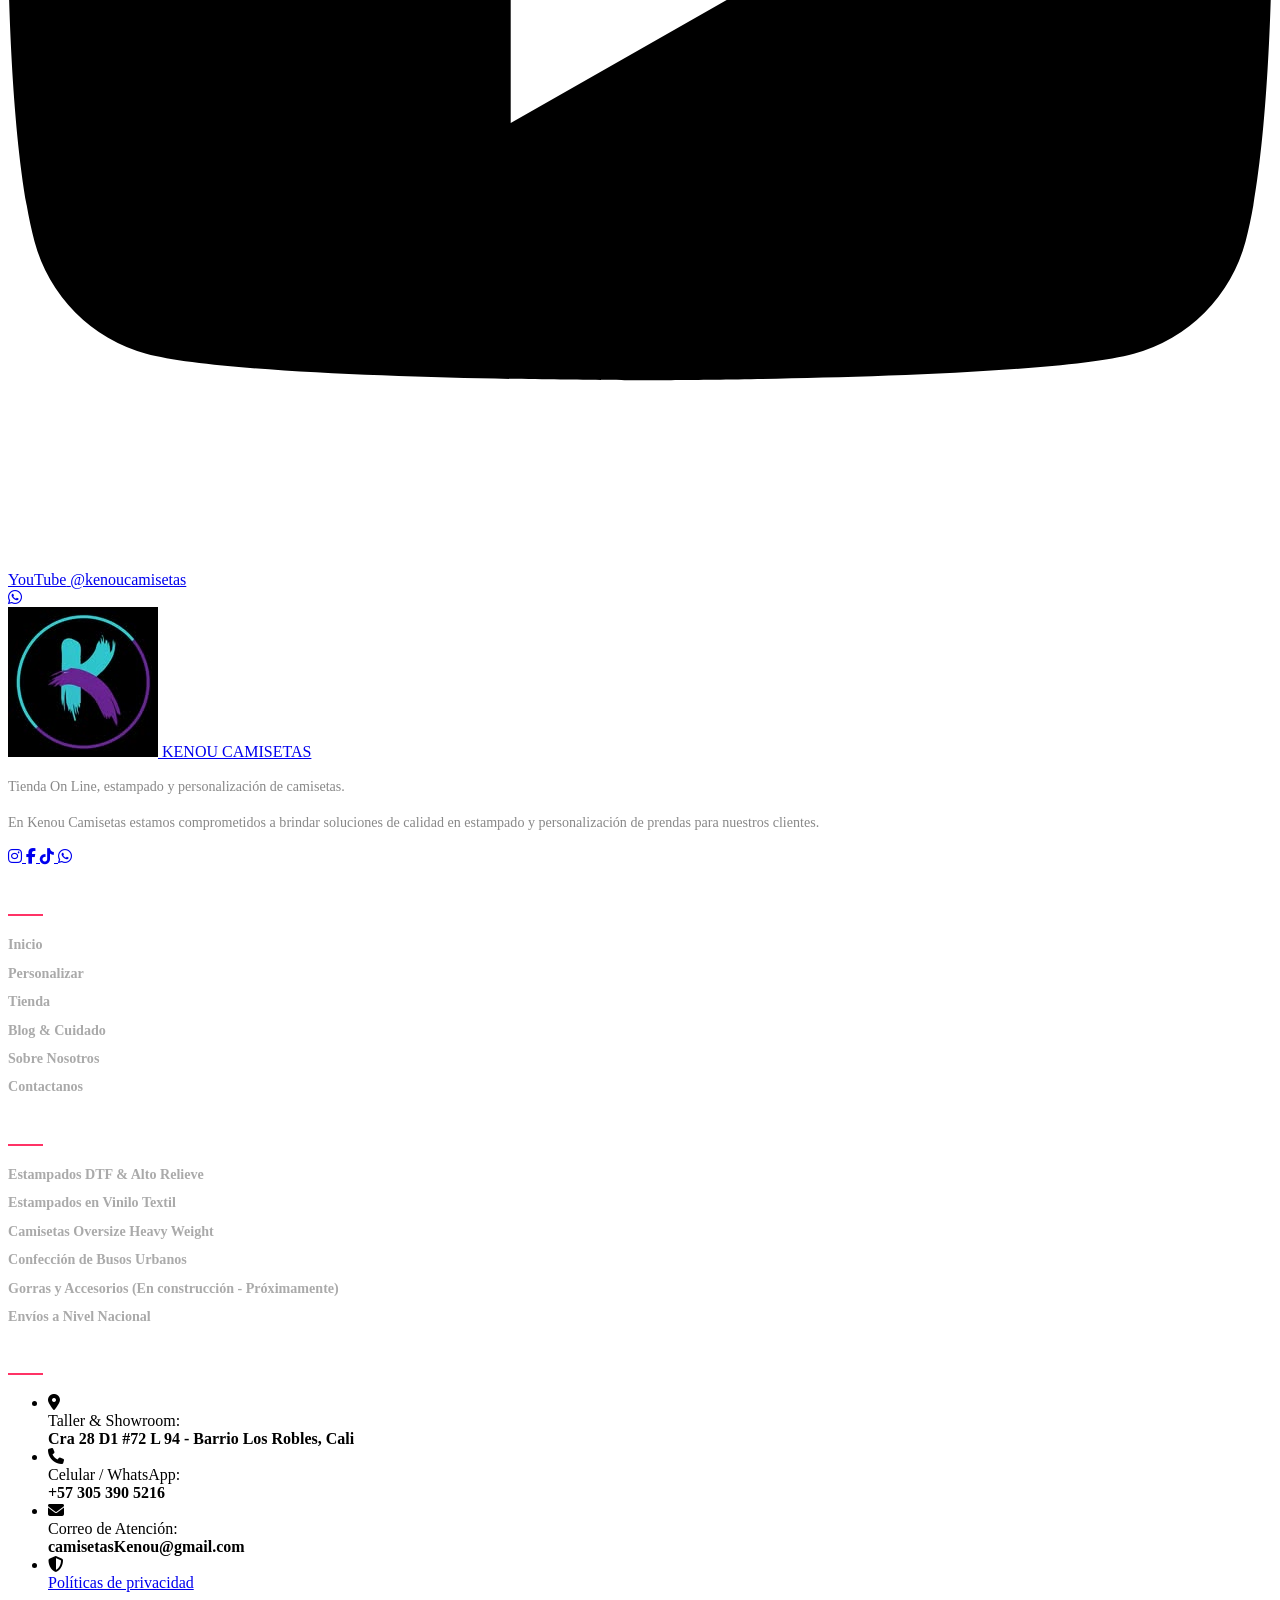
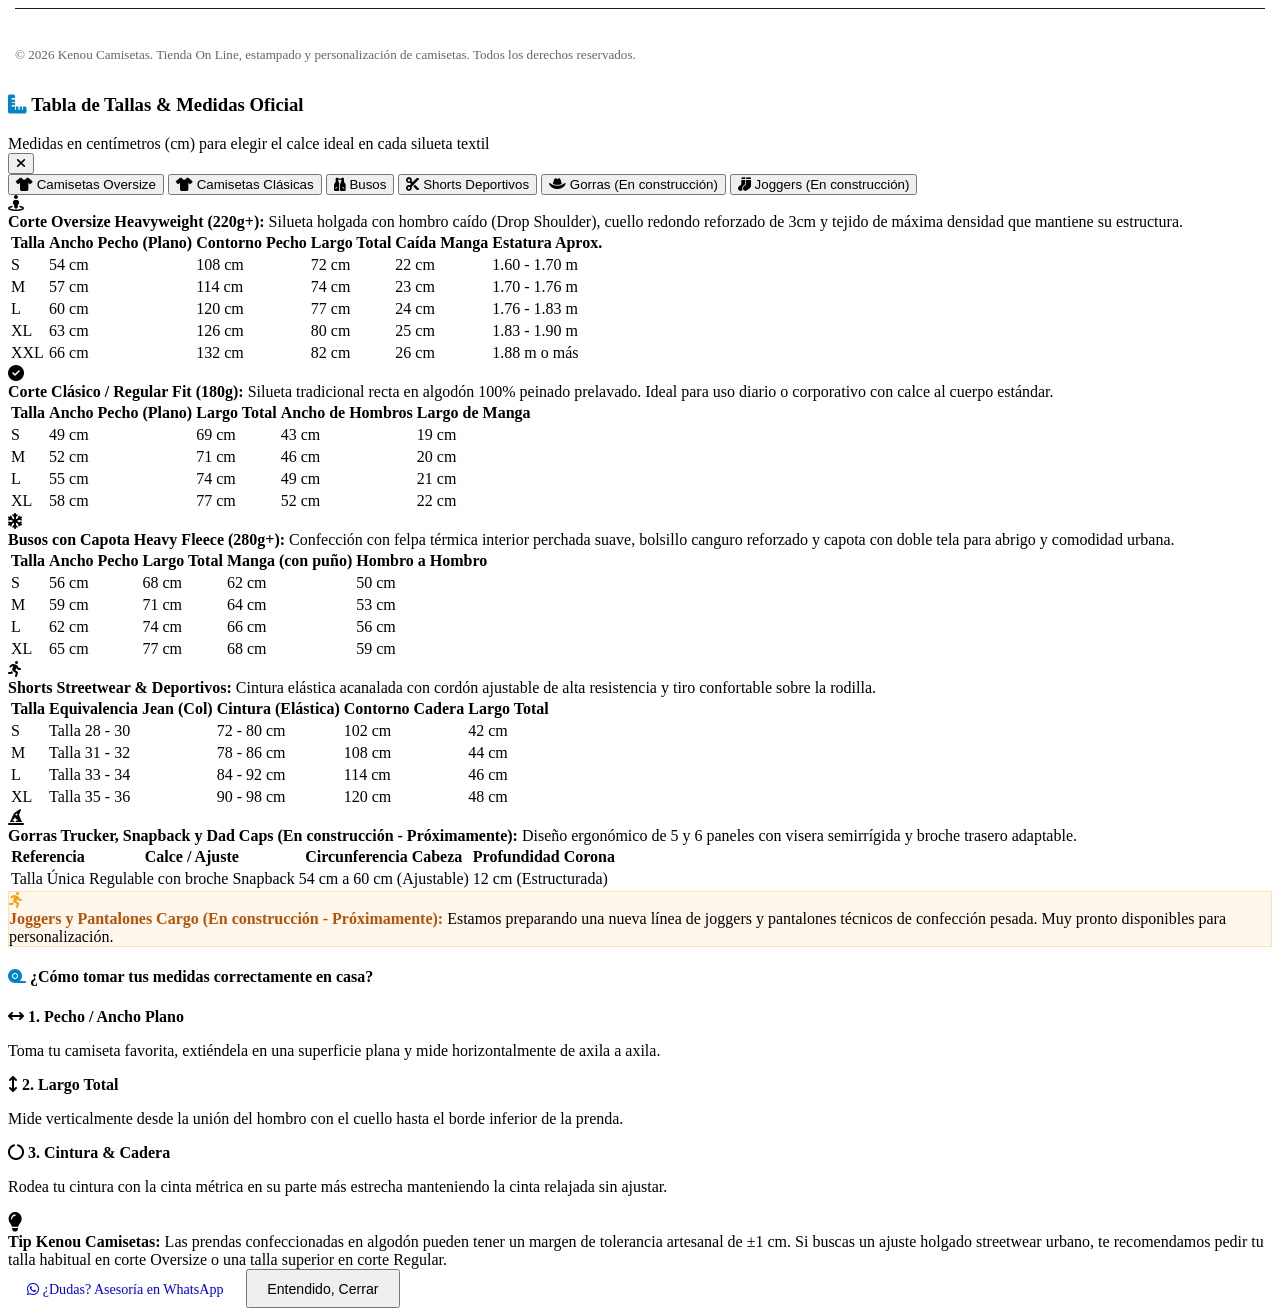
==== commit 4fffe5a9: "9:50 pm" ====
--- a/index.html
+++ b/index.html
@@ -19,8 +19,9 @@
     <nav class="nav-drawer" id="nav-drawer" aria-hidden="true">
         <div class="drawer-header">
             <div class="drawer-brand">
-                <img src="logo.jpg" alt="Logo Kenou Camisetas" class="drawer-logo-img">
-                <span class="drawer-title">KENOU <span>CAMISETAS</span></span>
+                <a href="index.html" title="Inicio - Kenou Camisetas">
+                    <img src="logo.jpg" alt="Logo Kenou Camisetas" class="drawer-logo-img">
+                </a>
             </div>
             <button class="close-drawer-btn" id="close-drawer-btn" aria-label="Cerrar Menú">
                 <i class="fa-solid fa-xmark"></i>
@@ -272,11 +273,11 @@
                 <div class="footer-col">
                     <h4 class="footer-col-title">Servicios</h4>
                     <ul class="footer-links-list">
-                        <li><a href="cotizador.html">Estampados DTF en Colombia</a></li>
+                        <li><a href="cotizador.html">Estampados DTF & Alto Relieve</a></li>
                         <li><a href="cotizador.html">Estampados en Vinilo Textil</a></li>
                         <li><a href="galeria.html">Camisetas Oversize Heavy Weight</a></li>
-                        <li><a href="galeria.html">Confección de Hoodies Urbanos</a></li>
-                        <li><a href="galeria.html">Gorras y Accesorios Personalizados</a></li>
+                        <li><a href="galeria.html">Confección de Busos Urbanos</a></li>
+                        <li><a href="galeria.html">Gorras y Accesorios (En construcción - Próximamente)</a></li>
                         <li><a href="contacto.html">Envíos a Nivel Nacional</a></li>
                     </ul>
                 </div>
@@ -303,7 +304,7 @@
                             <i class="fa-solid fa-envelope"></i>
                             <div>
                                 Correo de Atención:<br>
-                                <strong>atencion@prendasystylos.com</strong>
+                                <strong>camisetasKenou@gmail.com</strong>
                             </div>
                         </li>
                         <li>
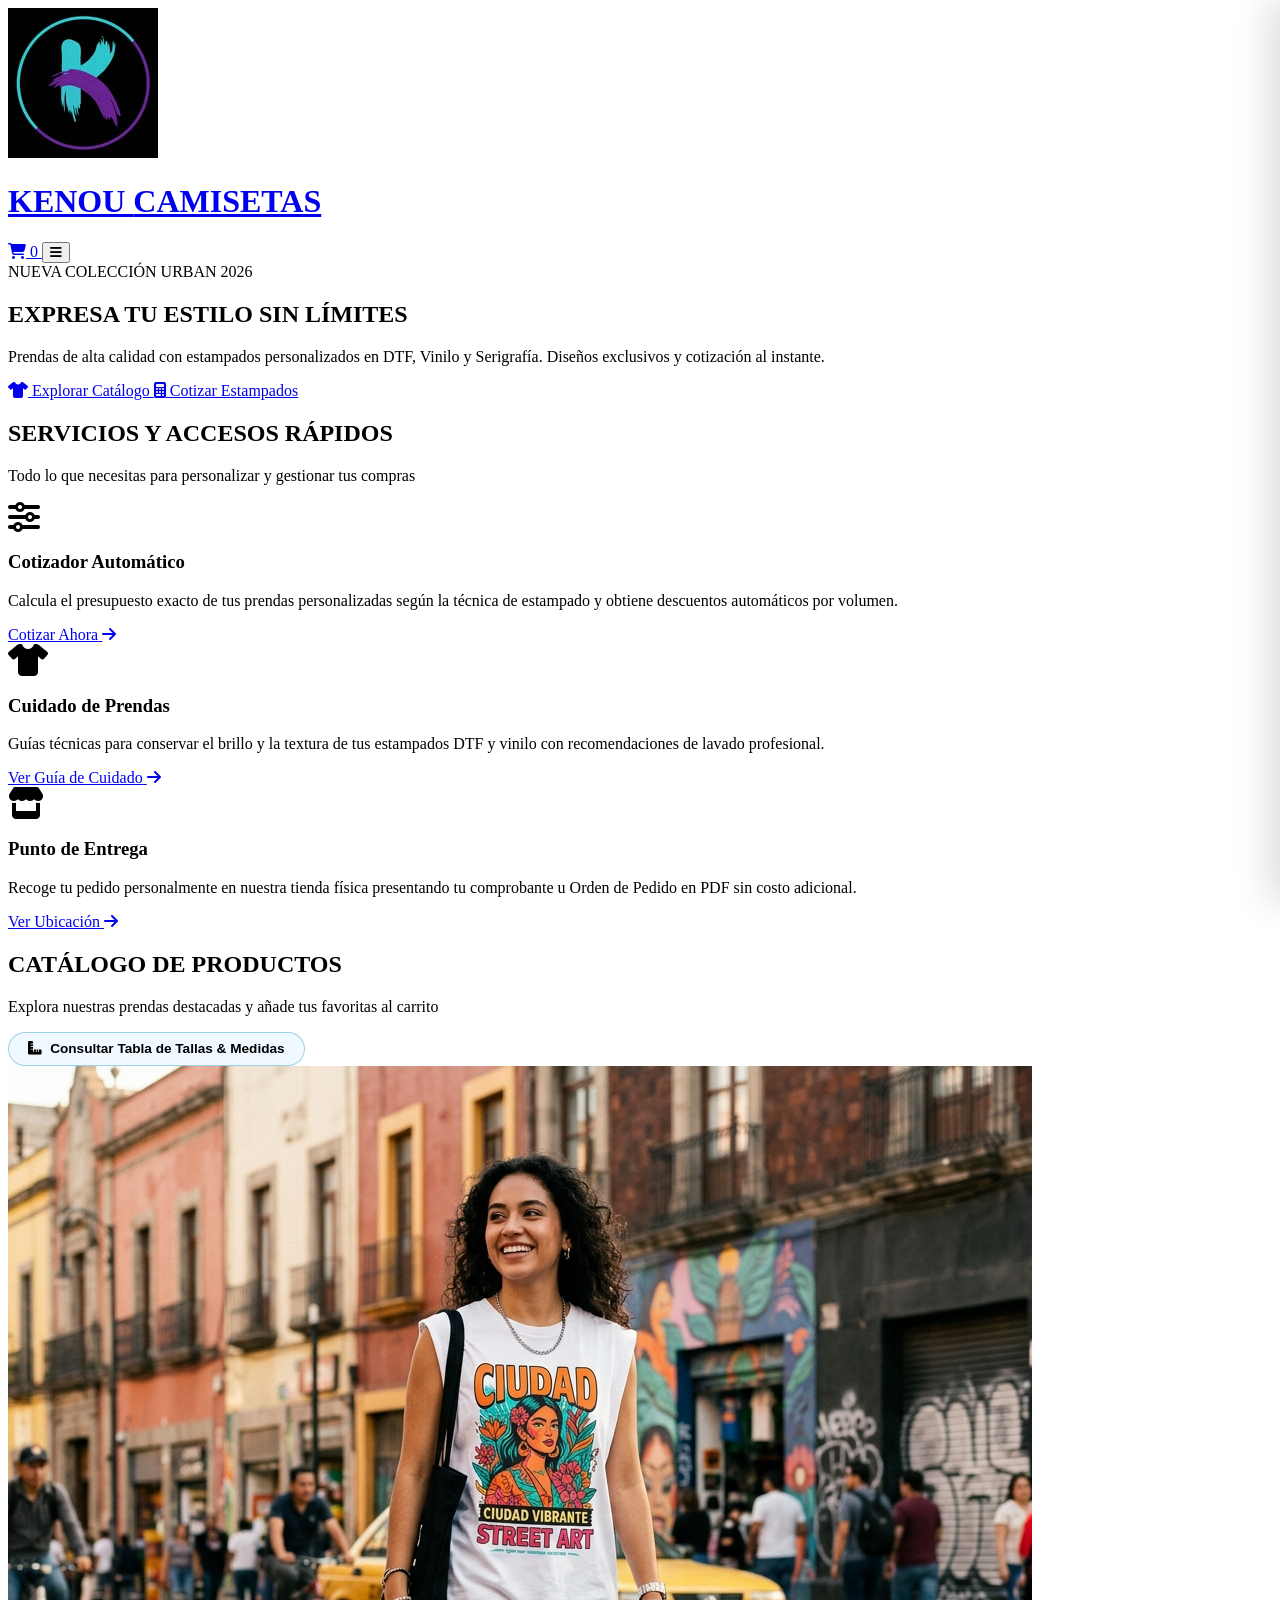
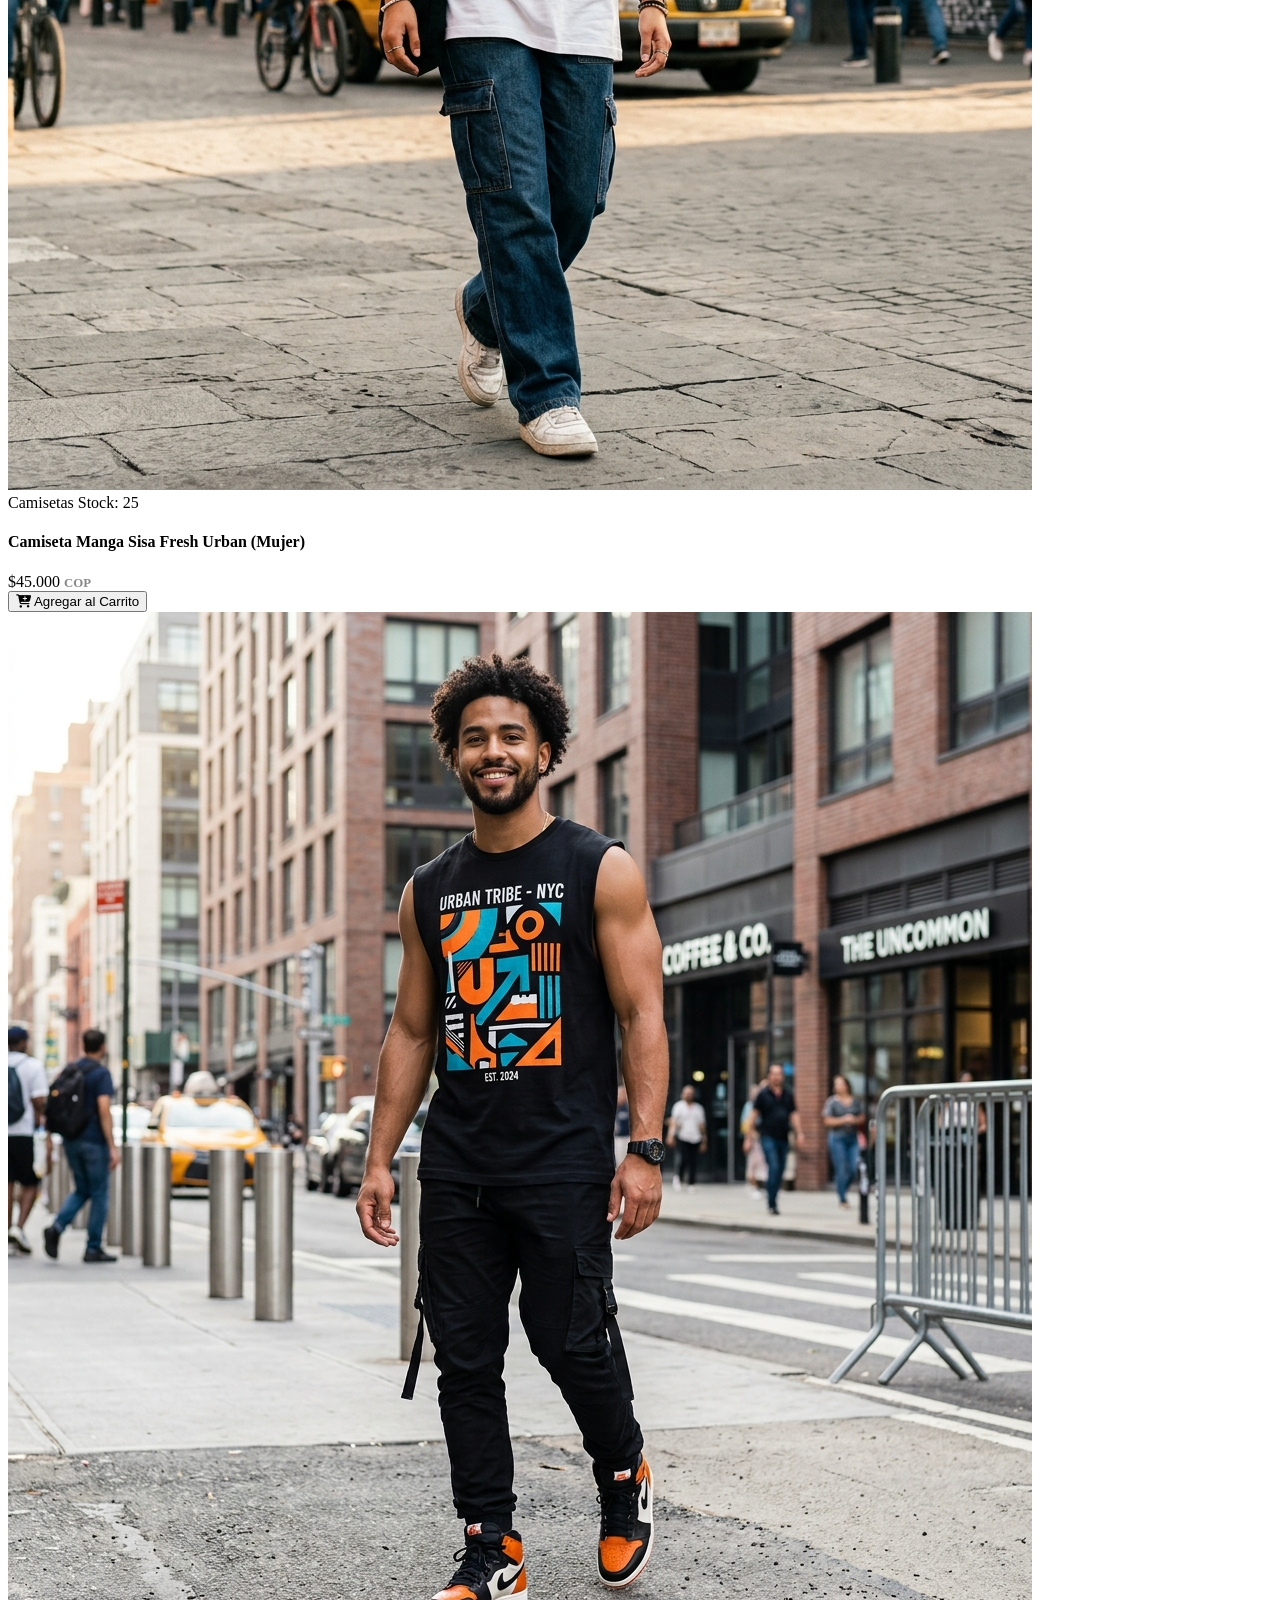
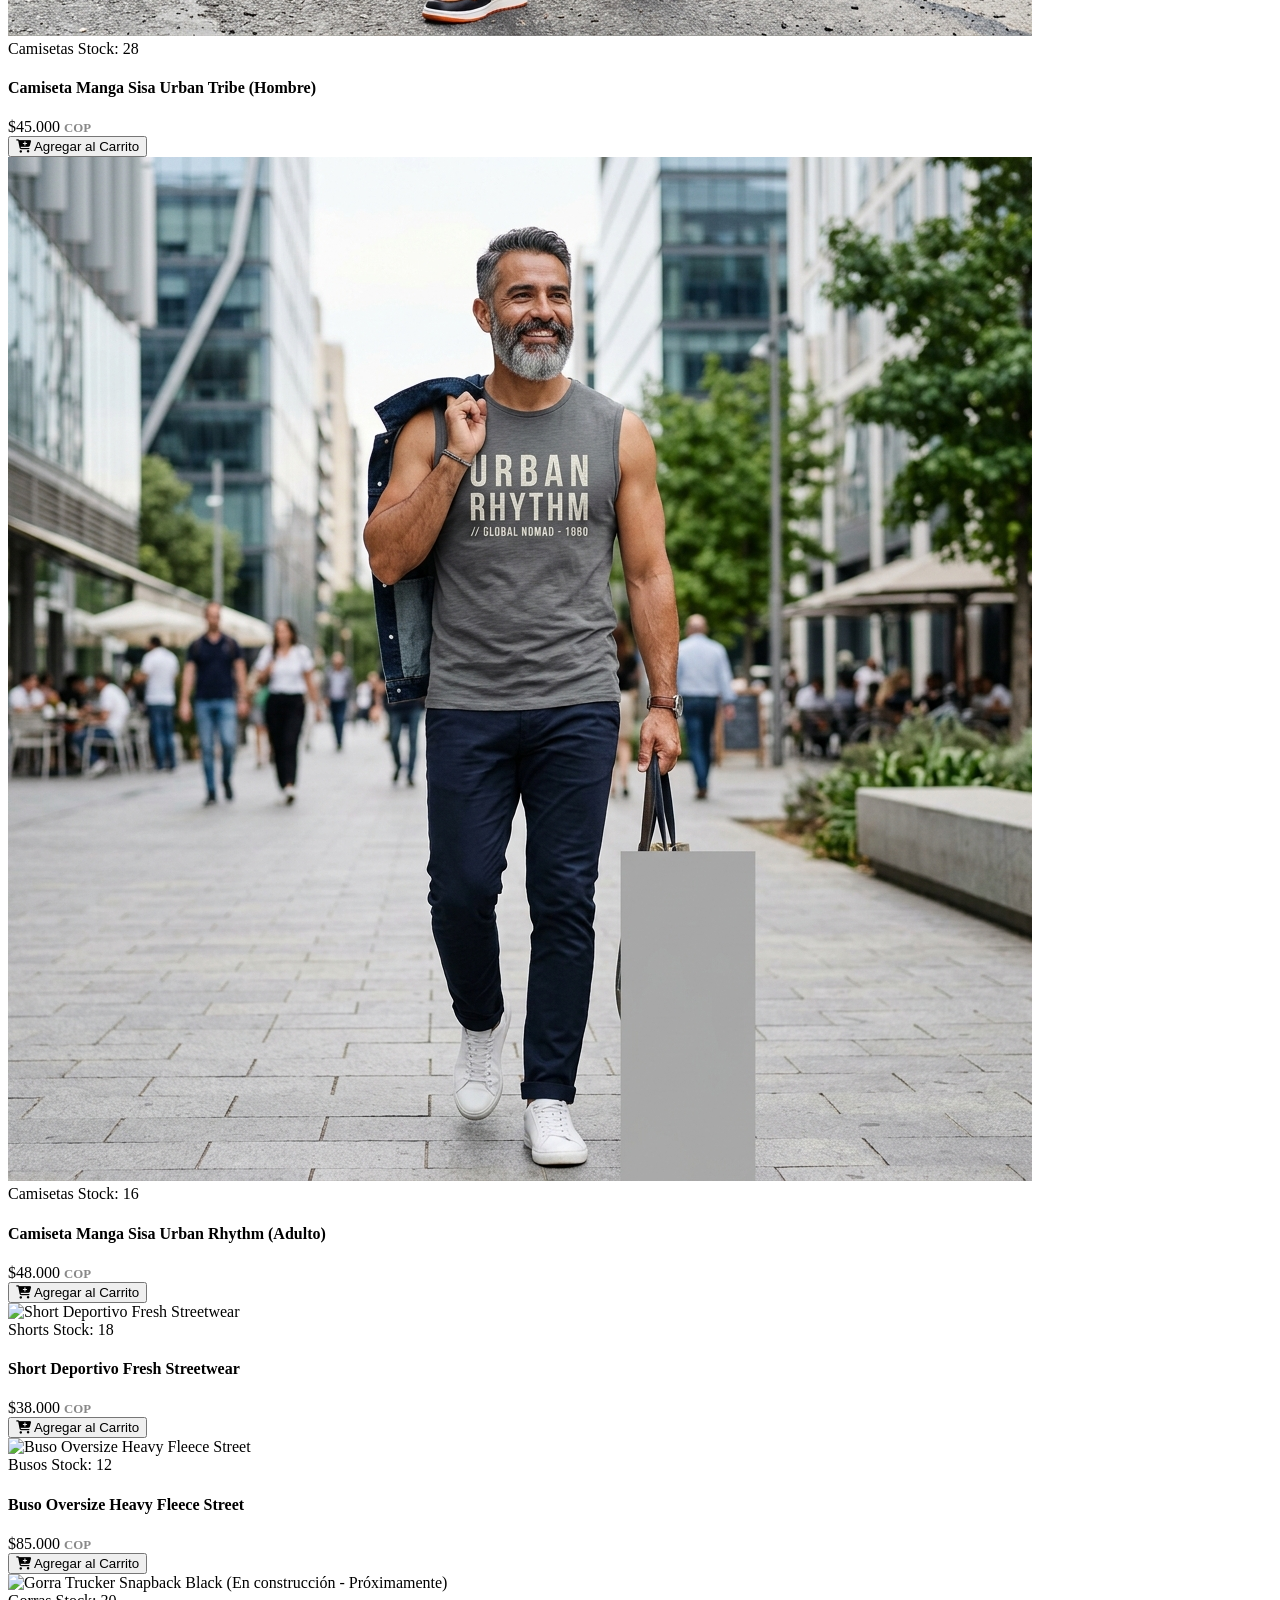
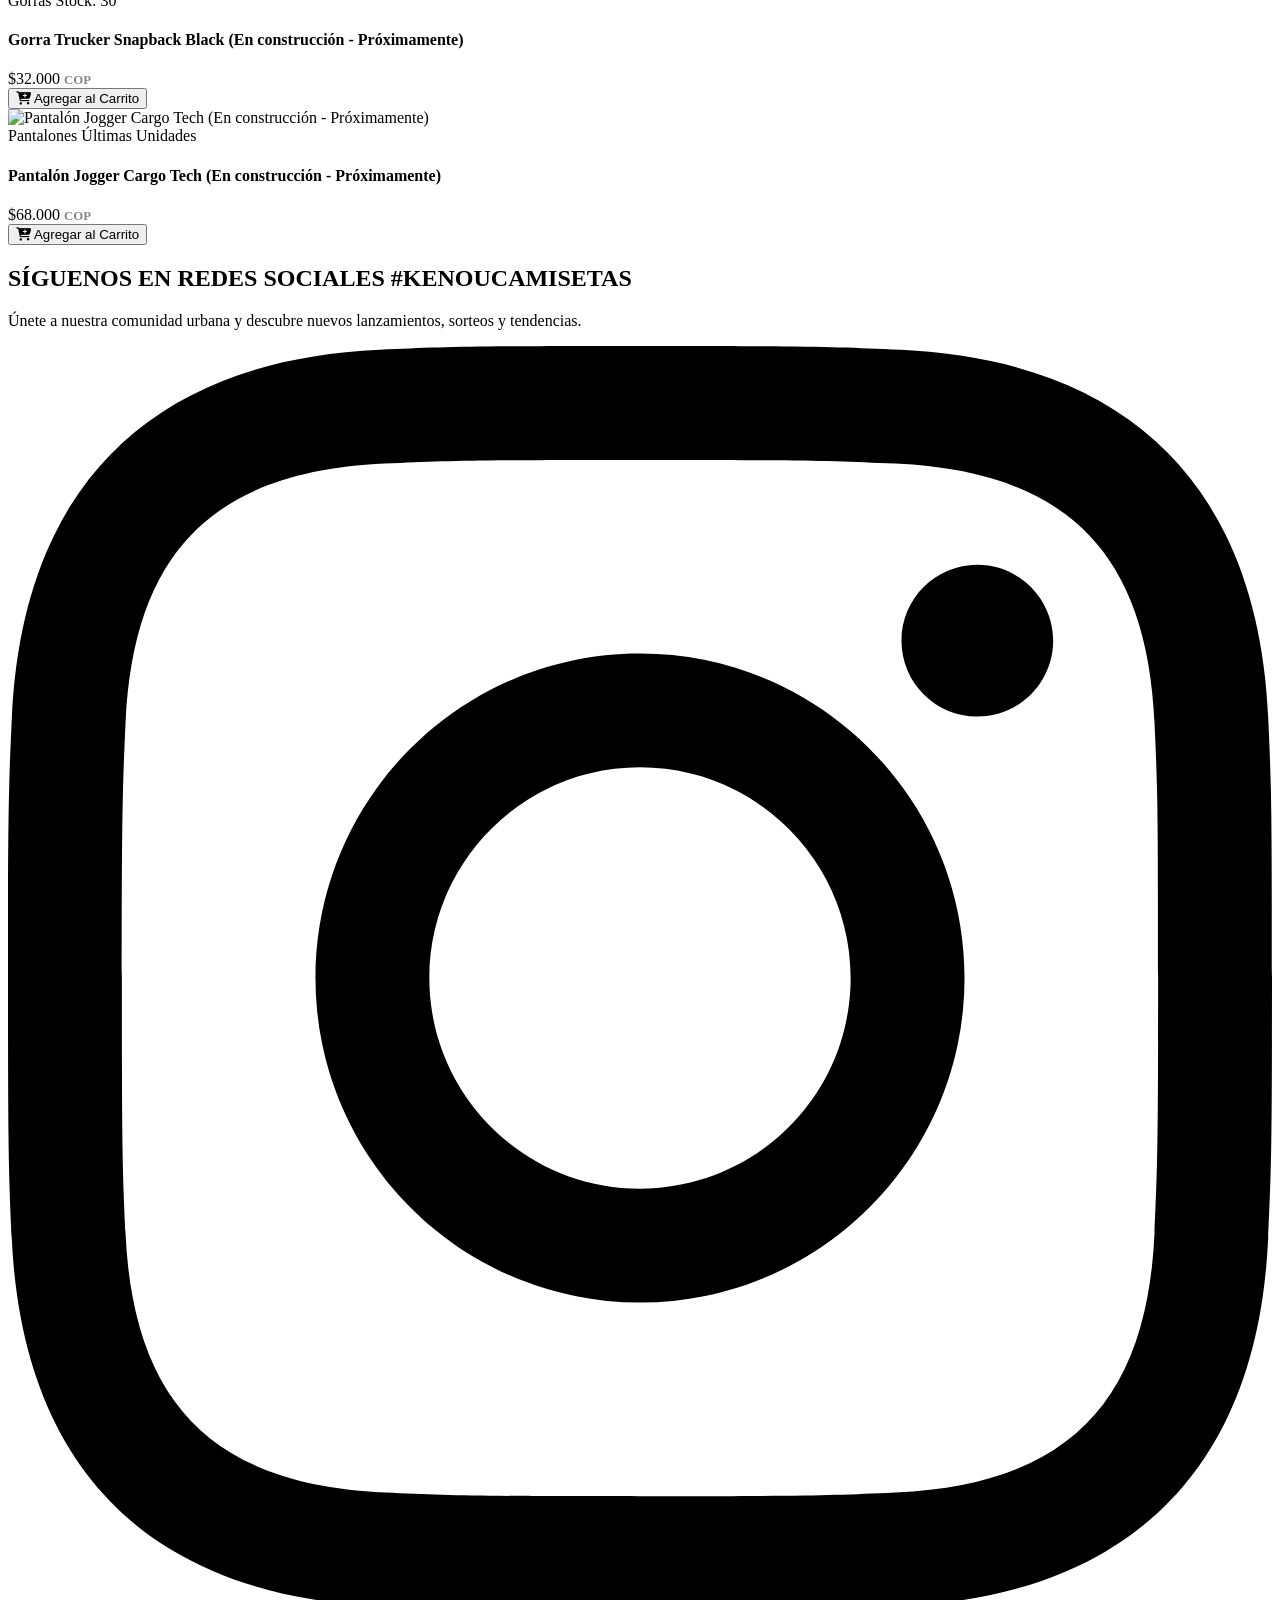
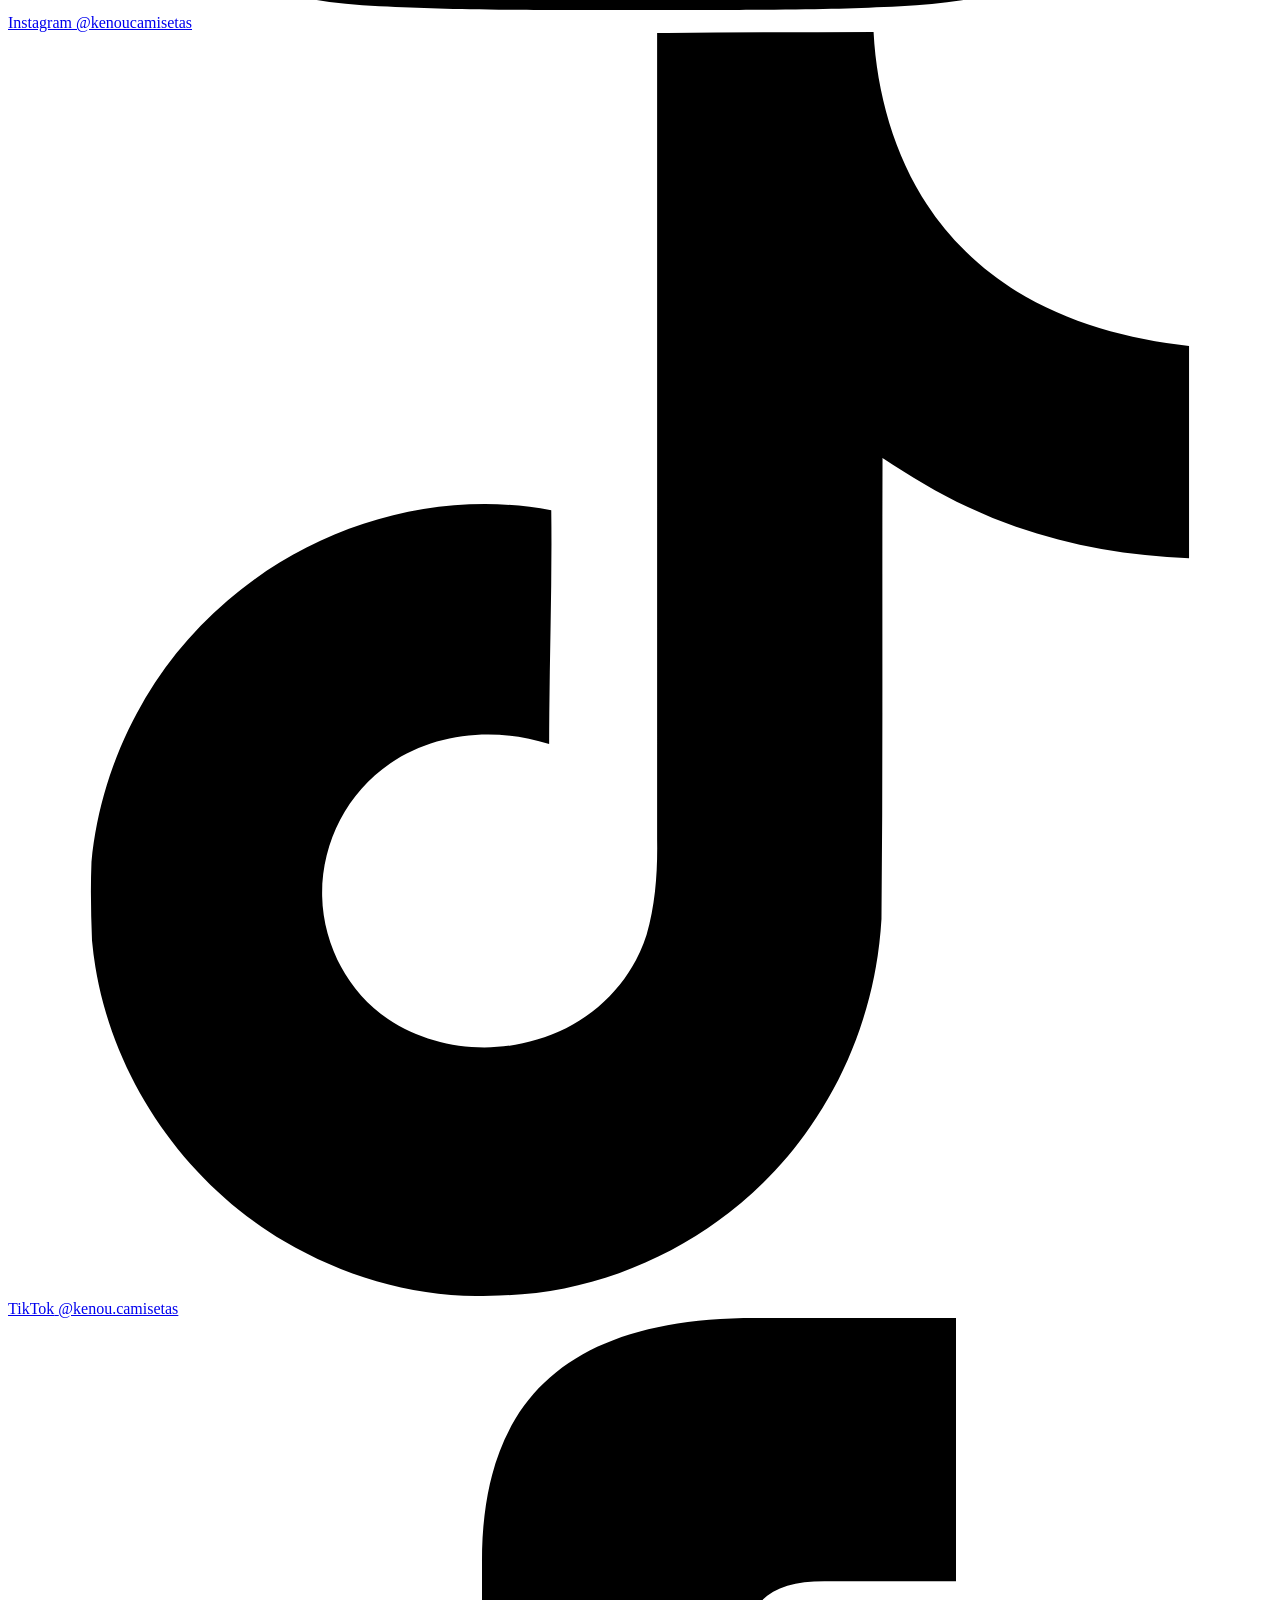
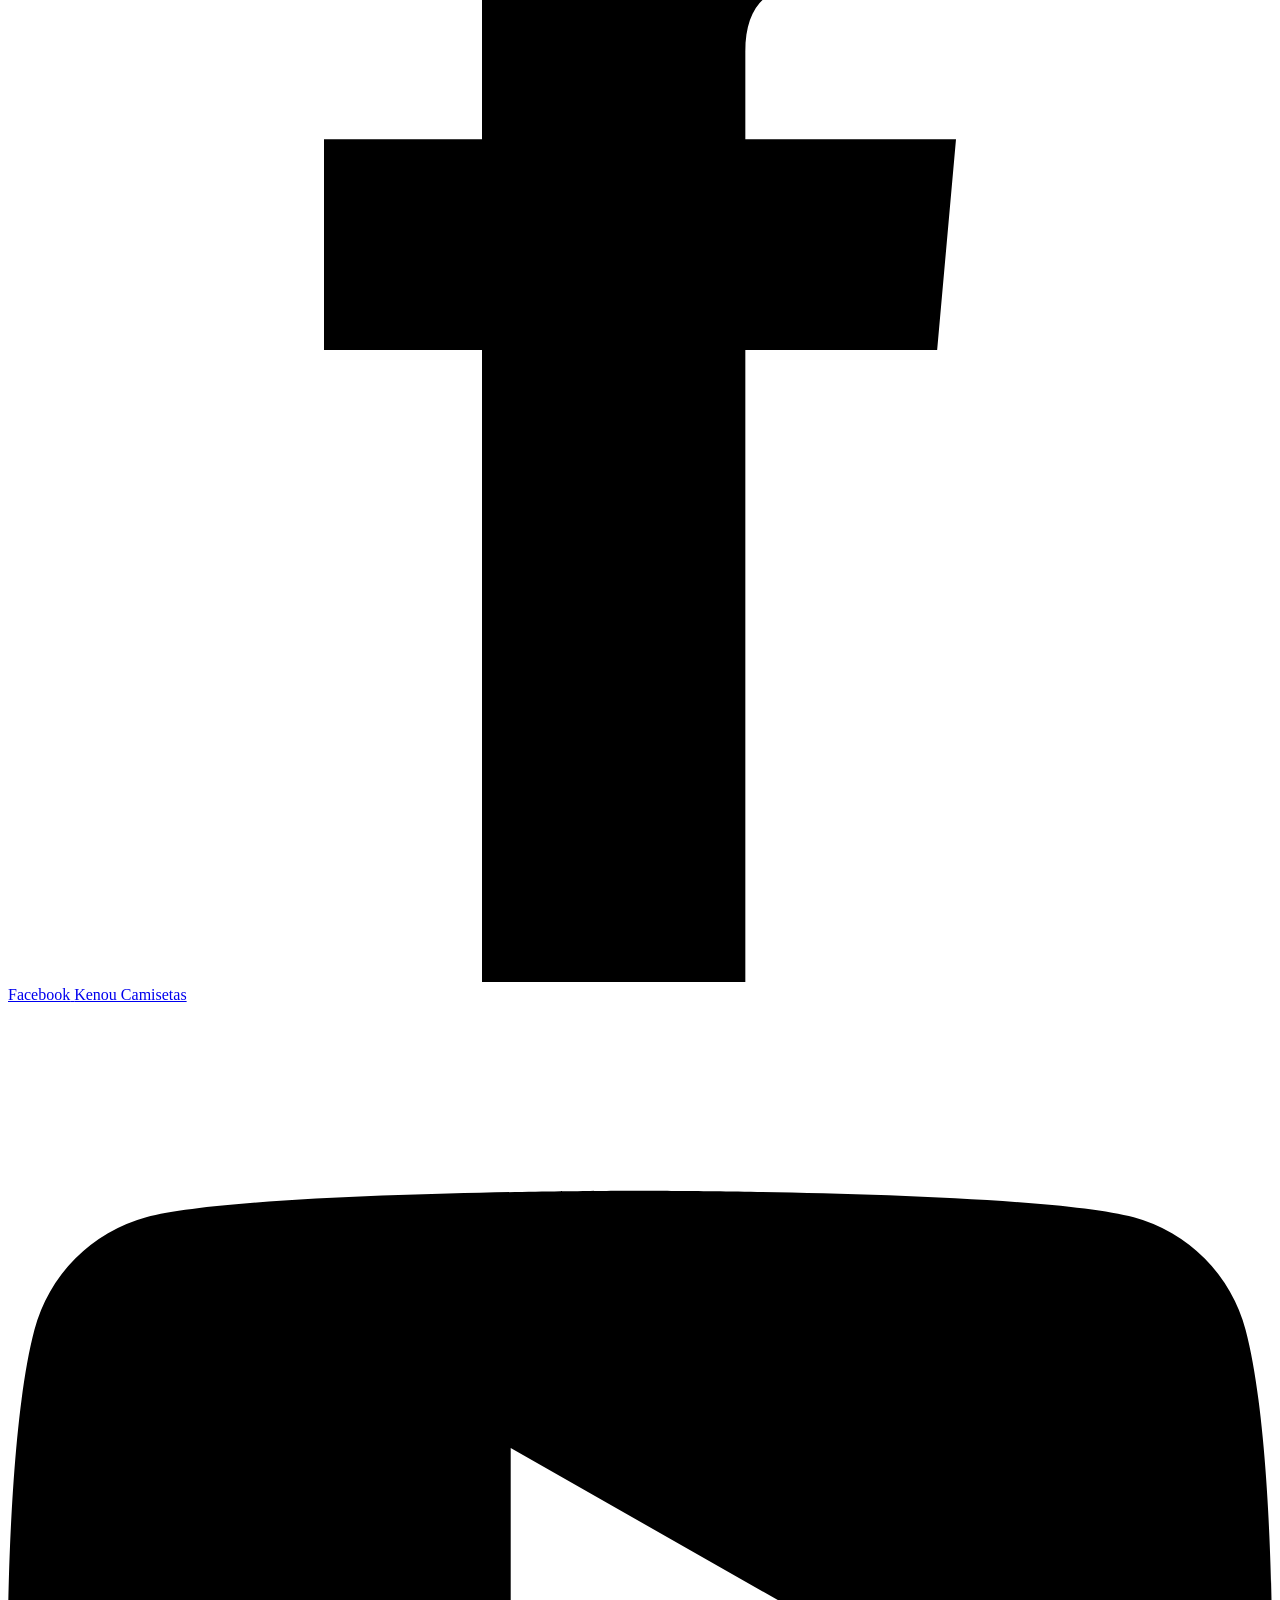
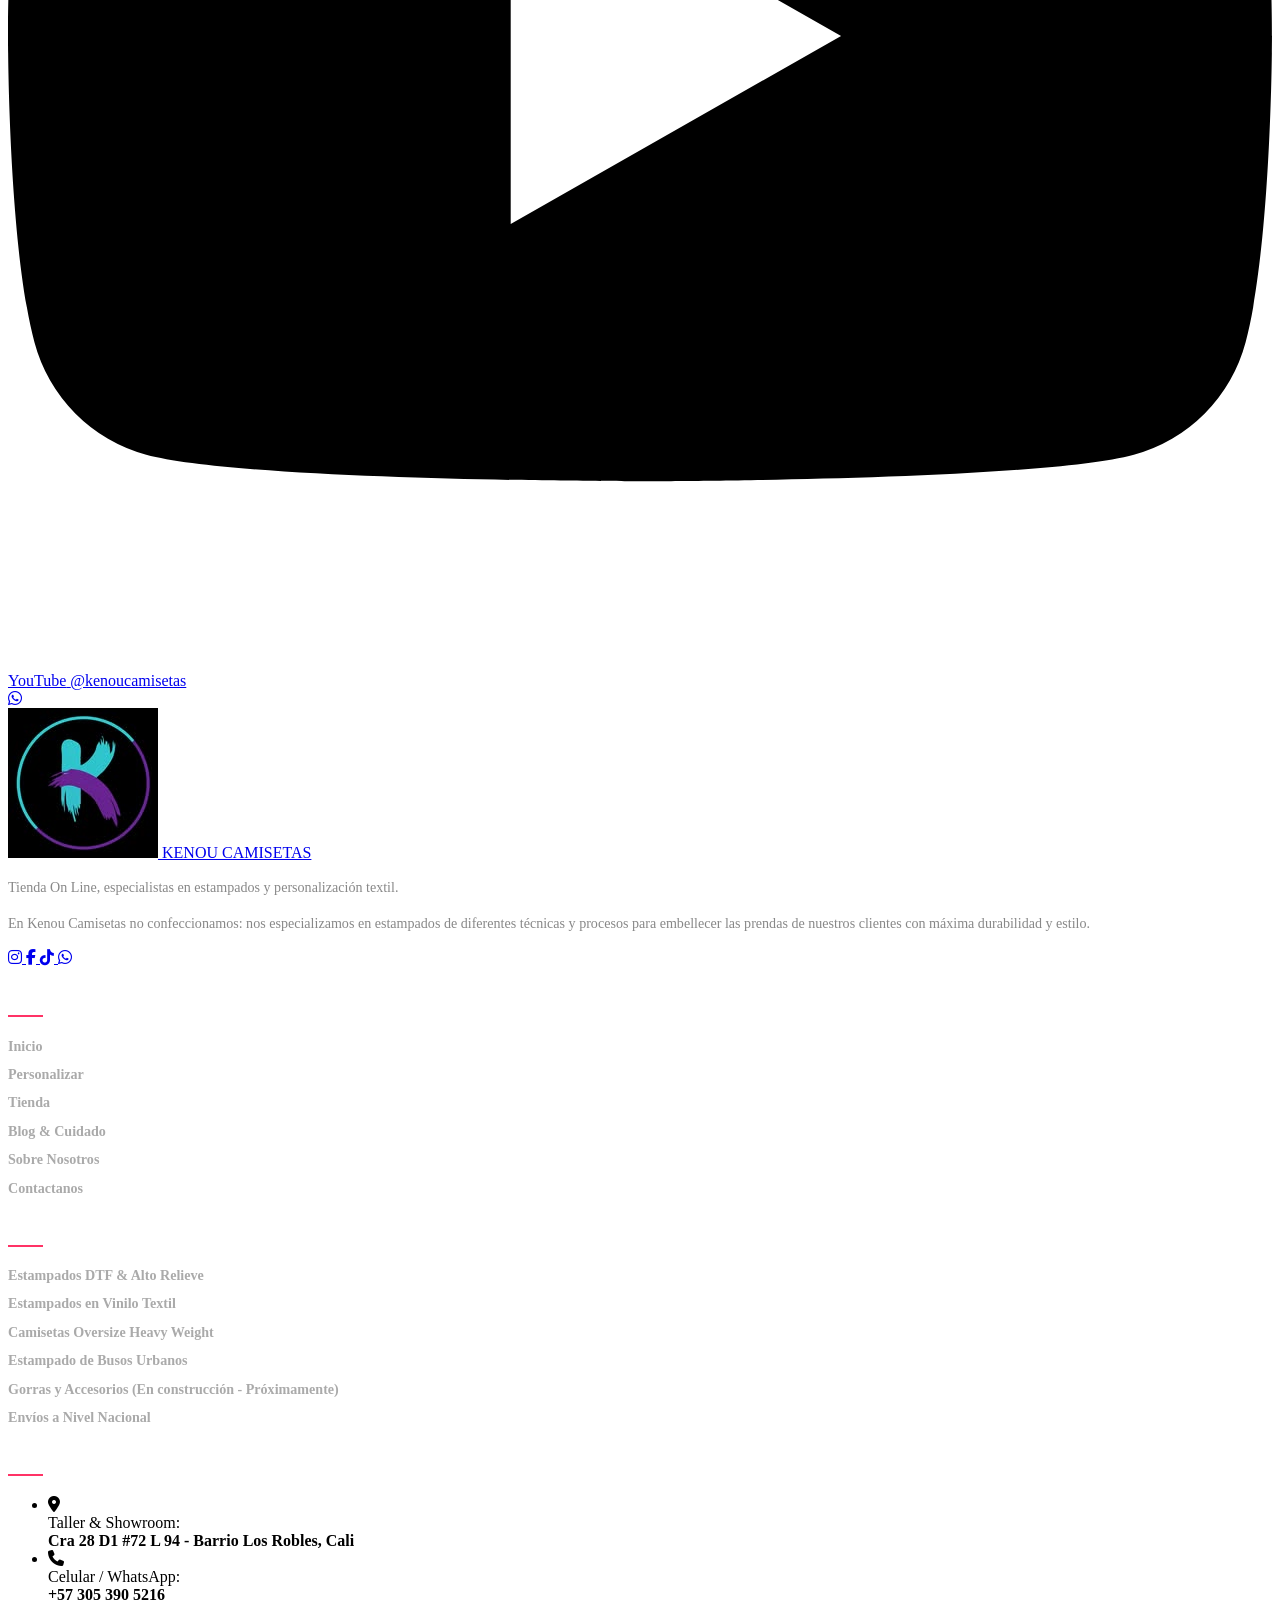
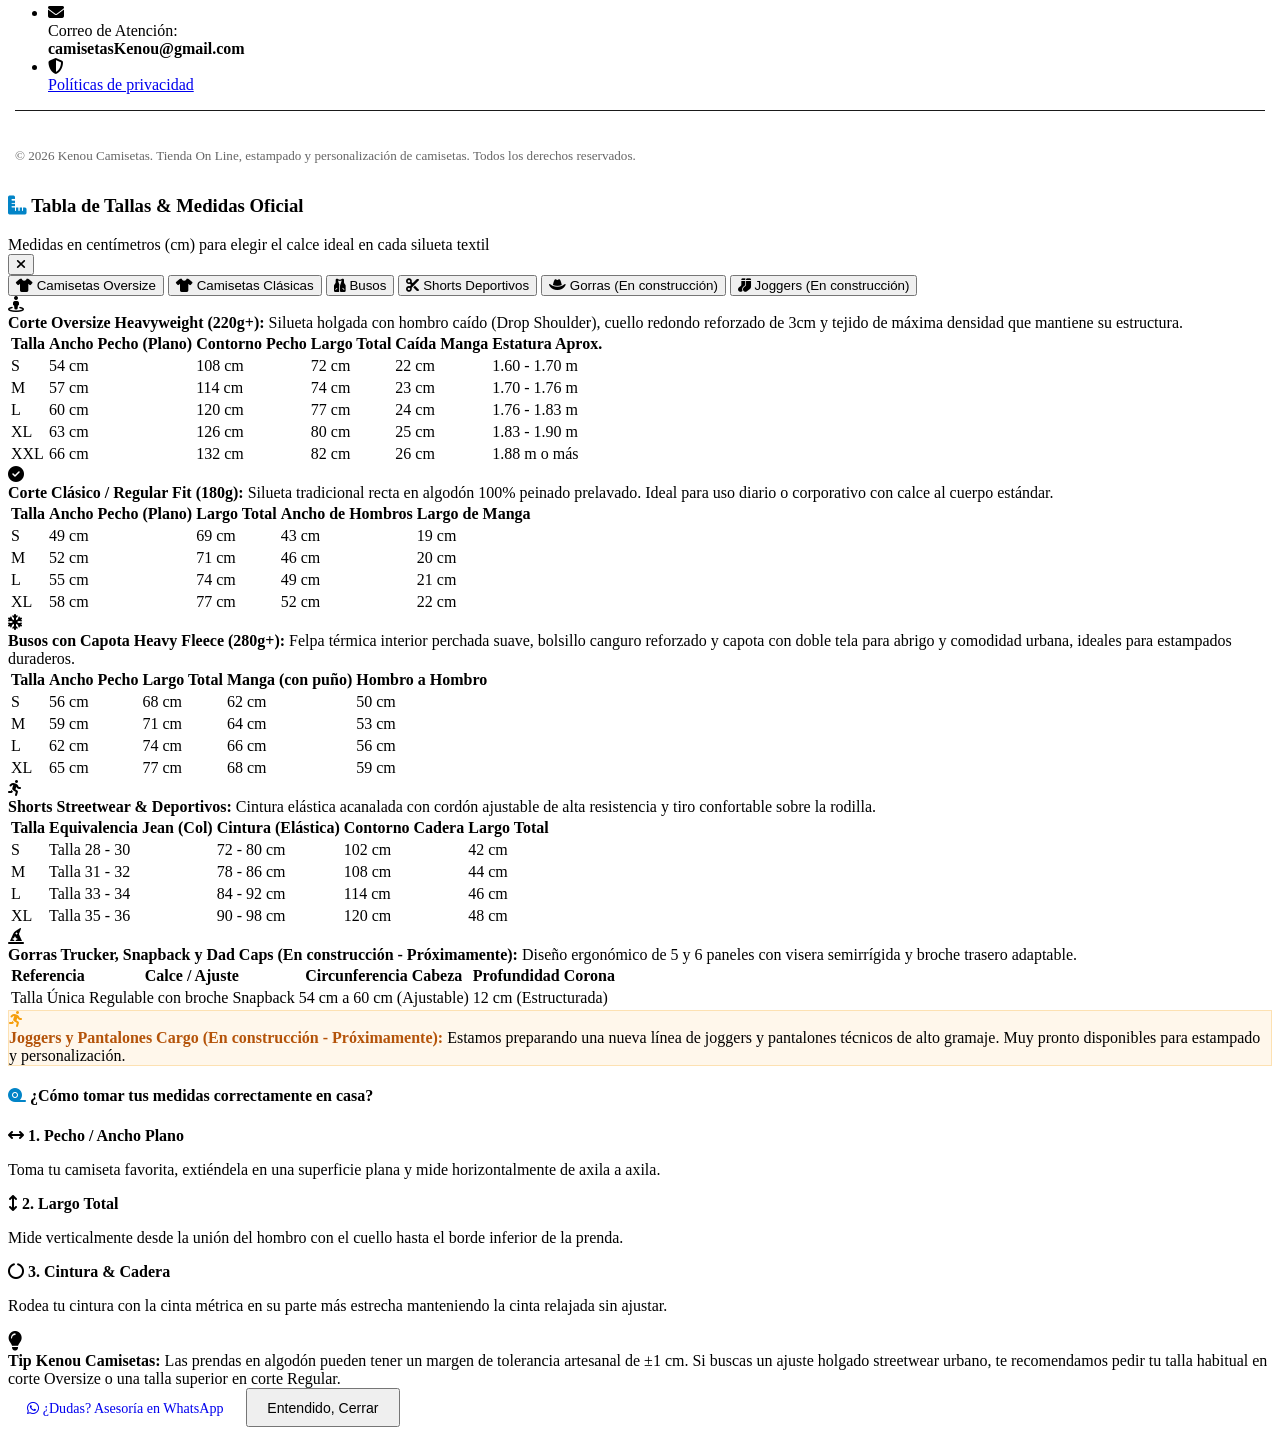
==== commit c0be625e: "11:06 pm" ====
--- a/index.html
+++ b/index.html
@@ -238,8 +238,8 @@
                             <span class="logo-text">KENOU <span>CAMISETAS</span></span>
                         </a>
                     </div>
-                    <p class="footer-tagline">Tienda On Line, estampado y personalización de camisetas.</p>
-                    <p class="footer-desc">En Kenou Camisetas estamos comprometidos a brindar soluciones de calidad en estampado y personalización de prendas para nuestros clientes.</p>
+                    <p class="footer-tagline">Tienda On Line, especialistas en estampados y personalización textil.</p>
+                    <p class="footer-desc">En Kenou Camisetas no confeccionamos: nos especializamos en estampados de diferentes técnicas y procesos para embellecer las prendas de nuestros clientes con máxima durabilidad y estilo.</p>
                     <div class="footer-social-links">
                         <a href="https://www.instagram.com/kenoucamisetas/" target="_blank" rel="noopener noreferrer" class="footer-social-btn instagram" title="Síguenos en Instagram" aria-label="Instagram">
                             <i class="fa-brands fa-instagram"></i>
@@ -276,7 +276,7 @@
                         <li><a href="cotizador.html">Estampados DTF & Alto Relieve</a></li>
                         <li><a href="cotizador.html">Estampados en Vinilo Textil</a></li>
                         <li><a href="galeria.html">Camisetas Oversize Heavy Weight</a></li>
-                        <li><a href="galeria.html">Confección de Busos Urbanos</a></li>
+                        <li><a href="galeria.html">Estampado de Busos Urbanos</a></li>
                         <li><a href="galeria.html">Gorras y Accesorios (En construcción - Próximamente)</a></li>
                         <li><a href="contacto.html">Envíos a Nivel Nacional</a></li>
                     </ul>
